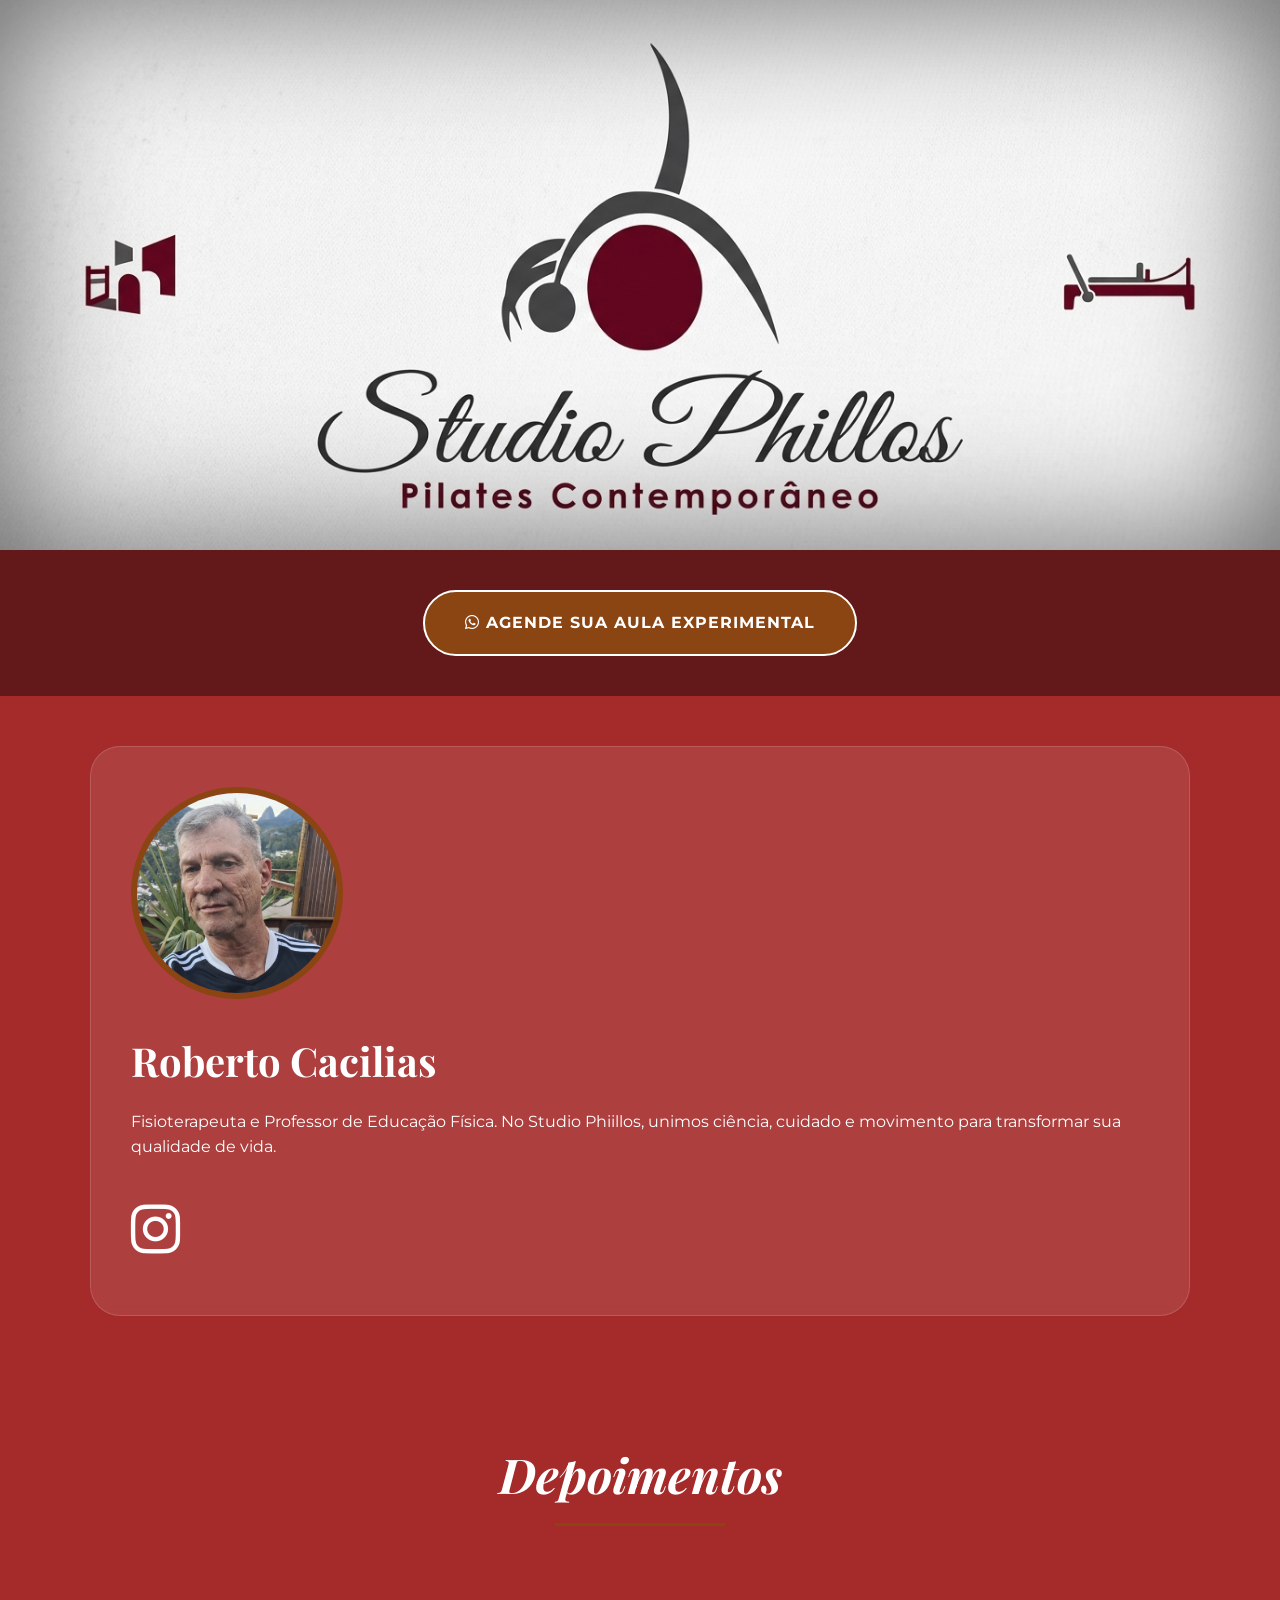
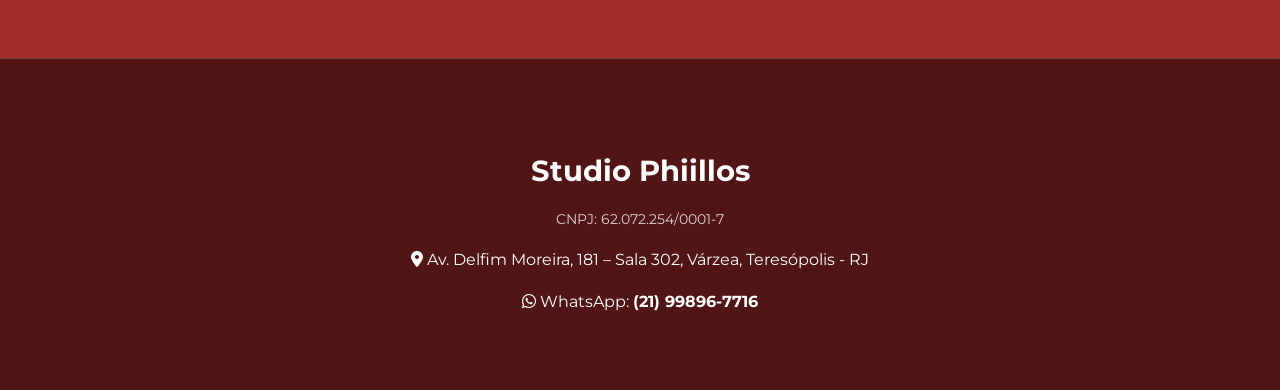
==== index.html @ 286987c9 "Atualização mensagem whatsapp" ====
<!DOCTYPE html>
<html lang="pt-br">
<head>
    <meta charset="UTF-8">
    <meta name="viewport" content="width=device-width, initial-scale=1.0">
    <title>Studio Phiillos | Pilates Contemporâneo</title>
    
    <!-- Fontes Elegantes: Montserrat e Playfair Display -->
    <link href="https://fonts.googleapis.com/css2?family=Montserrat:wght@400;700&family=Playfair+Display:ital,wght@0,700;1,700&display=swap" rel="stylesheet">
    
    <!-- Link para o CSS Externo -->
    <link rel="stylesheet" href="style.css">
    
    <!-- Ícones do Font Awesome -->
    <link rel="stylesheet" href="https://cdnjs.cloudflare.com/ajax/libs/font-awesome/6.4.2/css/all.min.css">
</head>
<body>

    <!-- Capa Principal (Configurada no CSS como img/capa.png) -->
    <header class="hero"></header>

    <!-- Botão de Agendamento com Mensagem Personalizada -->
    <section class="cta-container">
        <a href="https://wa.me/5521998967716?text=Olá%2C%20Roberto!%20Vi%20o%20site%20do%20Studio%20Phiillos%20e%20gostaria%20de%20agendar%20uma%20aula%20experimental%20de%20Pilates." 
           target="_blank" 
           class="btn-whatsapp">
            <i class="fab fa-whatsapp"></i> Agende sua Aula Experimental
        </a>
    </section>

    <main class="container">
        
        <!-- Perfil Profissional -->
        <section class="card-instrutor">
            <img src="img/roberto.png" class="instrutor-foto" alt="Roberto Cacilias">
            <div class="instrutor-texto">
                <h2>Roberto Cacilias</h2>
                <p>Fisioterapeuta e Professor de Educação Física. No Studio Phiillos, unimos ciência, cuidado e movimento para transformar sua qualidade de vida.</p>
                
                <!-- Ícone do Instagram -->
                <a href="https://www.instagram.com/studiophillos_pilates/" target="_blank" class="insta-btn" title="Siga-nos no Instagram">
                    <i class="fab fa-instagram"></i>
                </a>
            </div>
        </section>

        <!-- Seção de Depoimentos com Fonte Playfair -->
        <h2 class="titulo-secao">Depoimentos</h2>
        
        <div class="videos-grid">
            <!-- Vídeo 1 -->
            <blockquote class="instagram-media" data-instgrm-permalink="https://www.instagram.com/reel/DTdwDeAj8eZ/" data-instgrm-version="14"></blockquote>
            <!-- Vídeo 2 -->
            <blockquote class="instagram-media" data-instgrm-permalink="https://www.instagram.com/reel/DWZC4IBjuqh/" data-instgrm-version="14"></blockquote>
            <!-- Vídeo 3 (Link Limpo para evitar erros) -->
            <blockquote class="instagram-media" data-instgrm-permalink="https://www.instagram.com/reel/DVgRFwhjUY8/" data-instgrm-version="14"></blockquote>
        </div>

    </main>

    <!-- Rodapé -->
    <footer>
        <p style="font-size: 1.8rem; margin-bottom: 5px;"><strong>Studio Phiillos</strong></p>
        <p style="font-size: 0.9rem; opacity: 0.8; margin-bottom: 15px;">CNPJ: 62.072.254/0001-7</p>
        
        <p><i class="fas fa-map-marker-alt"></i> Av. Delfim Moreira, 181 – Sala 302, Várzea, Teresópolis - RJ</p>
        
        <!-- WhatsApp no Rodapé também com mensagem -->
        <p>
            <i class="fab fa-whatsapp"></i> WhatsApp: 
            <a href="https://wa.me/5521998967716?text=Olá%2C%20Roberto!%20Gostaria%20de%20mais%20informações%20sobre%20as%20aulas%20no%20Studio%20Phiillos." 
               target="_blank" 
               style="color: white; text-decoration: none;">
                <strong>(21) 99896-7716</strong>
            </a>
        </p>
    </footer>

    <!-- Scripts Externos -->
    <script async src="//www.instagram.com/embed.js"></script>
    <script src="script.js"></script>
</body>
</html>
---- style.css ----
:root { 
    --vinho: #A52A2A; 
    --marrom: #8B4513; 
    --branco: #ffffff; 
    --preto-transparente: rgba(0, 0, 0, 0.4);
}

body { 
    font-family: 'Montserrat', sans-serif; 
    margin: 0; 
    background-color: var(--vinho); 
    color: var(--branco); 
    text-align: center;
    line-height: 1.6;
}

/* IMPORTANTE: Sem a barra / no início para o GitHub Pages */
.hero { 
    background: url('img/capa.png') center/cover no-repeat; 
    height: 550px; 
    width: 100%; 
    box-shadow: inset 0 0 150px rgba(0,0,0,0.6);
}

.cta-container {
    background-color: var(--preto-transparente);
    padding: 40px 20px;
}

.btn-whatsapp { 
    background-color: var(--marrom); 
    color: var(--branco); 
    padding: 18px 40px; 
    text-decoration: none; 
    border-radius: 50px; 
    display: inline-block; 
    text-transform: uppercase; 
    border: 2px solid var(--branco);
    font-weight: bold;
    letter-spacing: 1px;
    transition: 0.3s ease;
}

.btn-whatsapp:hover { 
    background-color: var(--branco); 
    color: var(--vinho); 
    transform: scale(1.05); 
}

.container { max-width: 1100px; margin: auto; padding: 50px 20px; }

.card-instrutor { 
    background: rgba(255, 255, 255, 0.1); 
    padding: 40px; 
    border-radius: 30px; 
    display: flex; 
    flex-wrap: wrap; 
    gap: 30px; 
    align-items: center; 
    text-align: left; 
    border: 1px solid rgba(255, 255, 255, 0.15);
    margin-bottom: 80px;
    backdrop-filter: blur(5px);
}

.instrutor-foto { 
    width: 200px; 
    height: 200px; 
    border-radius: 50%; 
    border: 6px solid var(--marrom); 
    object-fit: cover; 
}

.instrutor-texto h2 { 
    font-family: 'Playfair Display', serif; 
    font-size: 2.5rem; 
    margin: 0 0 15px 0; 
}

.insta-btn {
    font-size: 3.5rem;
    color: var(--branco);
    text-decoration: none;
    transition: 0.3s;
    margin-top: 10px;
    display: inline-block;
}

.insta-btn:hover { color: #f09433; transform: rotate(10deg); }

/* ESTILO BONITO PARA DEPOIMENTOS */
.titulo-secao { 
    font-family: 'Playfair Display', serif; 
    font-size: 3rem; 
    font-style: italic;
    margin-bottom: 50px; 
    position: relative;
    display: inline-block;
}

.titulo-secao::after {
    content: "";
    display: block;
    width: 60%;
    height: 3px;
    background: var(--marrom);
    margin: 10px auto 0;
}

.videos-grid { 
    display: grid;
    grid-template-columns: repeat(auto-fit, minmax(320px, 1fr));
    gap: 25px; 
    justify-items: center;
}

footer { 
    padding: 60px 20px; 
    background: rgba(0,0,0,0.5); 
    border-top: 1px solid rgba(255,255,255,0.2); 
}

@media (max-width: 768px) {
    .card-instrutor { text-align: center; justify-content: center; }
    .hero { height: 400px; }
    .titulo-secao { font-size: 2.2rem; }
}
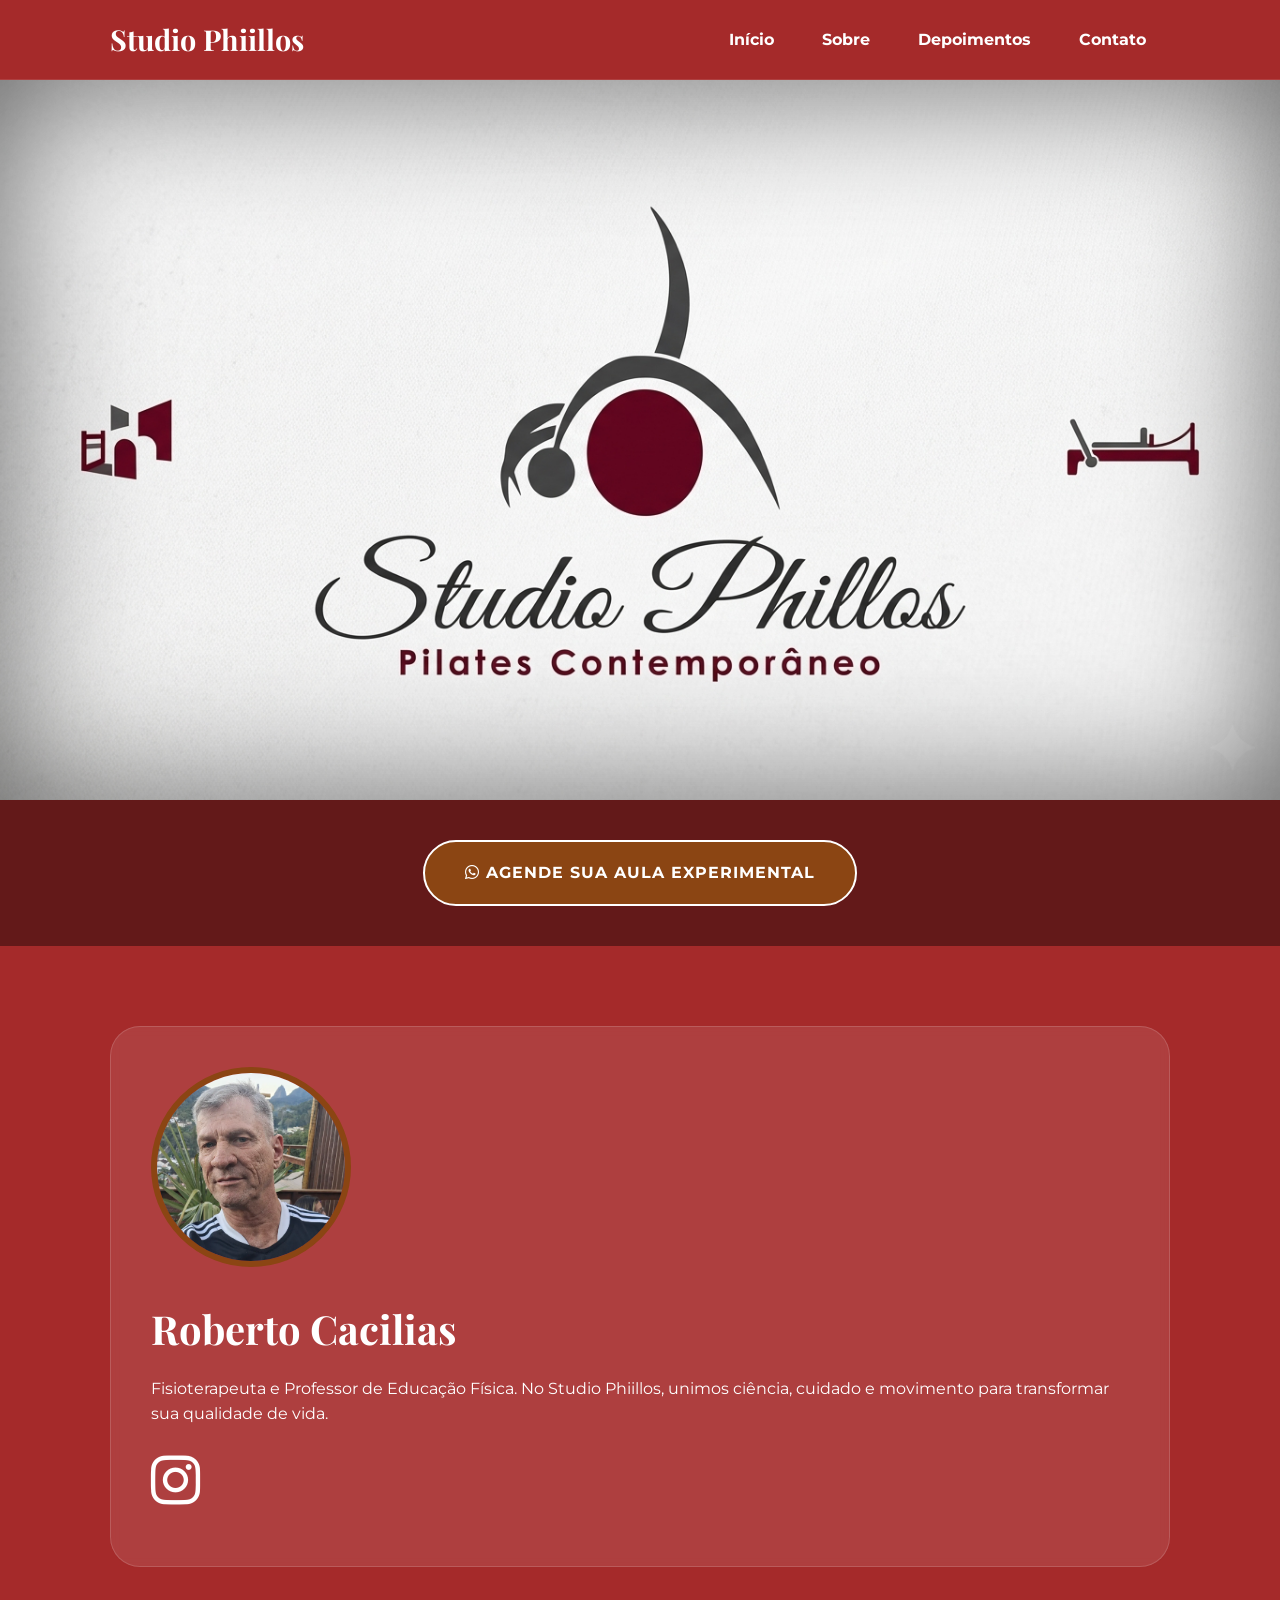
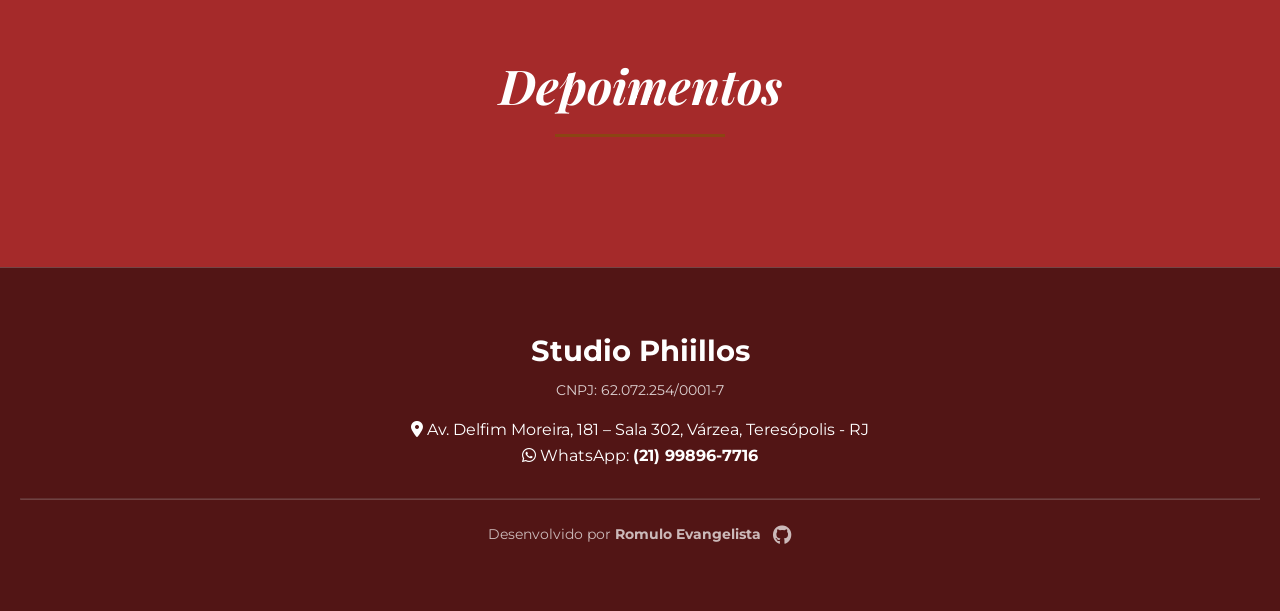
==== commit dc4f5cc0: "atualização crítica geral" ====
--- a/index.html
+++ b/index.html
@@ -5,7 +5,7 @@
     <meta name="viewport" content="width=device-width, initial-scale=1.0">
     <title>Studio Phiillos | Pilates Contemporâneo</title>
     
-    <!-- Fontes Elegantes: Montserrat e Playfair Display -->
+    <!-- Fontes Elegantes -->
     <link href="https://fonts.googleapis.com/css2?family=Montserrat:wght@400;700&family=Playfair+Display:ital,wght@0,700;1,700&display=swap" rel="stylesheet">
     
     <!-- Link para o CSS Externo -->
@@ -16,10 +16,31 @@
 </head>
 <body>
 
-    <!-- Capa Principal (Configurada no CSS como img/capa.png) -->
-    <header class="hero"></header>
+    <!-- NAVBAR -->
+    <nav class="navbar">
+        <div class="nav-container">
+            <div class="logo">Studio Phiillos</div>
+            
+            <div class="menu-toggle" id="mobile-menu">
+                <span class="bar"></span>
+                <span class="bar"></span>
+                <span class="bar"></span>
+            </div>
 
-    <!-- Botão de Agendamento com Mensagem Personalizada -->
+            <ul class="nav-links">
+                <li><a href="#inicio">Início</a></li>
+                <li><a href="#sobre">Sobre</a></li>
+                <li><a href="#depoimentos">Depoimentos</a></li>
+                <li><a href="#contato">Contato</a></li>
+            </ul>
+        </div>
+    </nav>
+
+    <!-- CAPA PRINCIPAL -->
+    <!-- O ID início deve estar aqui para a navegação voltar ao topo -->
+    <header class="hero" id="inicio"></header>
+
+    <!-- CHAMADA PARA AÇÃO -->
     <section class="cta-container">
         <a href="https://wa.me/5521998967716?text=Olá%2C%20Roberto!%20Vi%20o%20site%20do%20Studio%20Phiillos%20e%20gostaria%20de%20agendar%20uma%20aula%20experimental%20de%20Pilates." 
            target="_blank" 
@@ -30,42 +51,37 @@
 
     <main class="container">
         
-        <!-- Perfil Profissional -->
-        <section class="card-instrutor">
+        <!-- SEÇÃO SOBRE -->
+        <section class="card-instrutor" id="sobre">
             <img src="img/roberto.png" class="instrutor-foto" alt="Roberto Cacilias">
             <div class="instrutor-texto">
                 <h2>Roberto Cacilias</h2>
                 <p>Fisioterapeuta e Professor de Educação Física. No Studio Phiillos, unimos ciência, cuidado e movimento para transformar sua qualidade de vida.</p>
                 
-                <!-- Ícone do Instagram -->
                 <a href="https://www.instagram.com/studiophillos_pilates/" target="_blank" class="insta-btn" title="Siga-nos no Instagram">
                     <i class="fab fa-instagram"></i>
                 </a>
             </div>
         </section>
 
-        <!-- Seção de Depoimentos com Fonte Playfair -->
-        <h2 class="titulo-secao">Depoimentos</h2>
+        <!-- SEÇÃO DE DEPOIMENTOS -->
+        <h2 class="titulo-secao" id="depoimentos">Depoimentos</h2>
         
         <div class="videos-grid">
-            <!-- Vídeo 1 -->
             <blockquote class="instagram-media" data-instgrm-permalink="https://www.instagram.com/reel/DTdwDeAj8eZ/" data-instgrm-version="14"></blockquote>
-            <!-- Vídeo 2 -->
             <blockquote class="instagram-media" data-instgrm-permalink="https://www.instagram.com/reel/DWZC4IBjuqh/" data-instgrm-version="14"></blockquote>
-            <!-- Vídeo 3 (Link Limpo para evitar erros) -->
             <blockquote class="instagram-media" data-instgrm-permalink="https://www.instagram.com/reel/DVgRFwhjUY8/" data-instgrm-version="14"></blockquote>
         </div>
 
     </main>
 
-    <!-- Rodapé -->
-    <footer>
+    <!-- RODAPÉ -->
+    <footer id="contato">
         <p style="font-size: 1.8rem; margin-bottom: 5px;"><strong>Studio Phiillos</strong></p>
         <p style="font-size: 0.9rem; opacity: 0.8; margin-bottom: 15px;">CNPJ: 62.072.254/0001-7</p>
         
         <p><i class="fas fa-map-marker-alt"></i> Av. Delfim Moreira, 181 – Sala 302, Várzea, Teresópolis - RJ</p>
         
-        <!-- WhatsApp no Rodapé também com mensagem -->
         <p>
             <i class="fab fa-whatsapp"></i> WhatsApp: 
             <a href="https://wa.me/5521998967716?text=Olá%2C%20Roberto!%20Gostaria%20de%20mais%20informações%20sobre%20as%20aulas%20no%20Studio%20Phiillos." 
@@ -74,9 +90,16 @@
                 <strong>(21) 99896-7716</strong>
             </a>
         </p>
+
+        <hr style="opacity: 0.2; margin: 30px 0 20px 0;">
+        <p style="font-size: 0.85rem; opacity: 0.7;">
+            Desenvolvido por <strong>Romulo Evangelista</strong> 
+            <a href="https://github.com/RomuloSEvangelista" target="_blank" style="color: white; margin-left: 8px; font-size: 1.2rem; vertical-align: middle;">
+                <i class="fab fa-github"></i>
+            </a>
+        </p>
     </footer>
 
-    <!-- Scripts Externos -->
     <script async src="//www.instagram.com/embed.js"></script>
     <script src="script.js"></script>
 </body>
--- a/style.css
+++ b/style.css
@@ -1,3 +1,4 @@
+/* 1. CONFIGURAÇÕES GERAIS E VARIÁVEIS */
 :root { 
     --vinho: #A52A2A; 
     --marrom: #8B4513; 
@@ -5,23 +6,96 @@
     --preto-transparente: rgba(0, 0, 0, 0.4);
 }
 
+* {
+    box-sizing: border-box;
+    margin: 0;
+    padding: 0;
+}
+
+html {
+    scroll-behavior: smooth; /* Deslize suave ao clicar no menu */
+    scroll-padding-top: 80px; /* Evita que a navbar cubra o título ao navegar */
+}
+
 body { 
     font-family: 'Montserrat', sans-serif; 
-    margin: 0; 
     background-color: var(--vinho); 
     color: var(--branco); 
     text-align: center;
     line-height: 1.6;
-}
-
-/* IMPORTANTE: Sem a barra / no início para o GitHub Pages */
+    overflow-x: hidden; /* Evita barra de rolagem horizontal no mobile */
+}
+
+/* 2. NAVBAR E MENU */
+.navbar {
+    background-color: var(--vinho);
+    height: 80px;
+    display: flex;
+    justify-content: center;
+    align-items: center;
+    position: sticky;
+    top: 0;
+    z-index: 1000;
+    border-bottom: 1px solid rgba(255,255,255,0.1);
+}
+
+.nav-container {
+    display: flex;
+    justify-content: space-between;
+    align-items: center;
+    width: 100%;
+    max-width: 1100px;
+    padding: 0 20px;
+}
+
+.logo {
+    color: var(--branco);
+    font-family: 'Playfair Display', serif;
+    font-size: 1.8rem;
+    font-weight: bold;
+}
+
+.nav-links {
+    display: flex;
+    list-style: none;
+}
+
+.nav-links a {
+    color: var(--branco);
+    text-decoration: none;
+    padding: 0 1.5rem;
+    font-weight: 700;
+    transition: 0.3s;
+}
+
+.nav-links a:hover { 
+    color: var(--marrom); 
+}
+
+.menu-toggle {
+    display: none; /* Escondido no Desktop */
+}
+
+/* 3. SEÇÃO HERO (CAPA) */
 .hero { 
-    background: url('img/capa.png') center/cover no-repeat; 
-    height: 550px; 
+    background: url('img/capa.png') no-repeat center center; 
+    background-size: cover; /* Isso garante que a imagem preencha o espaço sem esticar */
+    height: 80vh; /* Usa 80% da altura da tela do usuário, fica perfeito no Desktop */
+    min-height: 400px; /* Garante que não fique pequena demais em telas ultra-wide */
     width: 100%; 
     box-shadow: inset 0 0 150px rgba(0,0,0,0.6);
-}
-
+    display: block;
+}
+
+/* Ajuste para Mobile (telas menores) */
+@media screen and (max-width: 768px) {
+    .hero {
+        height: 50vh; /* No celular, uma altura menor fica mais proporcional */
+        background-attachment: scroll; /* Melhora a performance em celulares */
+    }
+}
+
+/* 4. BOTÃO WHATSAPP (CTA) */
 .cta-container {
     background-color: var(--preto-transparente);
     padding: 40px 20px;
@@ -47,7 +121,12 @@
     transform: scale(1.05); 
 }
 
-.container { max-width: 1100px; margin: auto; padding: 50px 20px; }
+/* 5. CONTEÚDO PRINCIPAL E CARDS */
+.container { 
+    max-width: 1100px; 
+    margin: auto; 
+    padding: 80px 20px; 
+}
 
 .card-instrutor { 
     background: rgba(255, 255, 255, 0.1); 
@@ -74,21 +153,23 @@
 .instrutor-texto h2 { 
     font-family: 'Playfair Display', serif; 
     font-size: 2.5rem; 
-    margin: 0 0 15px 0; 
+    margin-bottom: 15px; 
 }
 
 .insta-btn {
     font-size: 3.5rem;
     color: var(--branco);
-    text-decoration: none;
     transition: 0.3s;
     margin-top: 10px;
     display: inline-block;
 }
 
-.insta-btn:hover { color: #f09433; transform: rotate(10deg); }
-
-/* ESTILO BONITO PARA DEPOIMENTOS */
+.insta-btn:hover { 
+    color: #f09433; 
+    transform: rotate(10deg); 
+}
+
+/* 6. DEPOIMENTOS */
 .titulo-secao { 
     font-family: 'Playfair Display', serif; 
     font-size: 3rem; 
@@ -114,14 +195,66 @@
     justify-items: center;
 }
 
+/* 7. RODAPÉ */
 footer { 
     padding: 60px 20px; 
     background: rgba(0,0,0,0.5); 
     border-top: 1px solid rgba(255,255,255,0.2); 
 }
 
-@media (max-width: 768px) {
+footer a:hover .fa-github {
+    color: var(--marrom);
+    transform: scale(1.2);
+}
+
+/* 8. RESPONSIVIDADE (MOBILE) */
+@media screen and (max-width: 768px) {
+    /* Navbar Mobile */
+    .nav-links {
+        position: fixed;
+        right: -100%; /* Escondido na direita */
+        top: 0;
+        height: 100vh;
+        width: 70%;
+        background: var(--vinho);
+        flex-direction: column;
+        justify-content: center;
+        transition: 0.4s ease-in-out;
+        box-shadow: -5px 0 15px rgba(0,0,0,0.3);
+        z-index: 999;
+    }
+
+    .nav-links.active {
+        right: 0; /* Entra na tela */
+    }
+
+    .nav-links li {
+        margin: 20px 0;
+    }
+
+    .menu-toggle {
+        display: block;
+        cursor: pointer;
+        z-index: 1001;
+    }
+
+    .bar {
+        width: 25px;
+        height: 3px;
+        background: var(--branco);
+        margin: 5px;
+        transition: 0.3s;
+        display: block;
+    }
+
+    /* Animação X do hamburger */
+    .menu-toggle.is-active .bar:nth-child(2) { opacity: 0; }
+    .menu-toggle.is-active .bar:nth-child(1) { transform: translateY(8px) rotate(45deg); }
+    .menu-toggle.is-active .bar:nth-child(3) { transform: translateY(-8px) rotate(-45deg); }
+
+    /* Ajustes de conteúdo mobile */
+    .hero { height: 400px; }
     .card-instrutor { text-align: center; justify-content: center; }
-    .hero { height: 400px; }
+    .instrutor-texto h2 { font-size: 2rem; }
     .titulo-secao { font-size: 2.2rem; }
 }
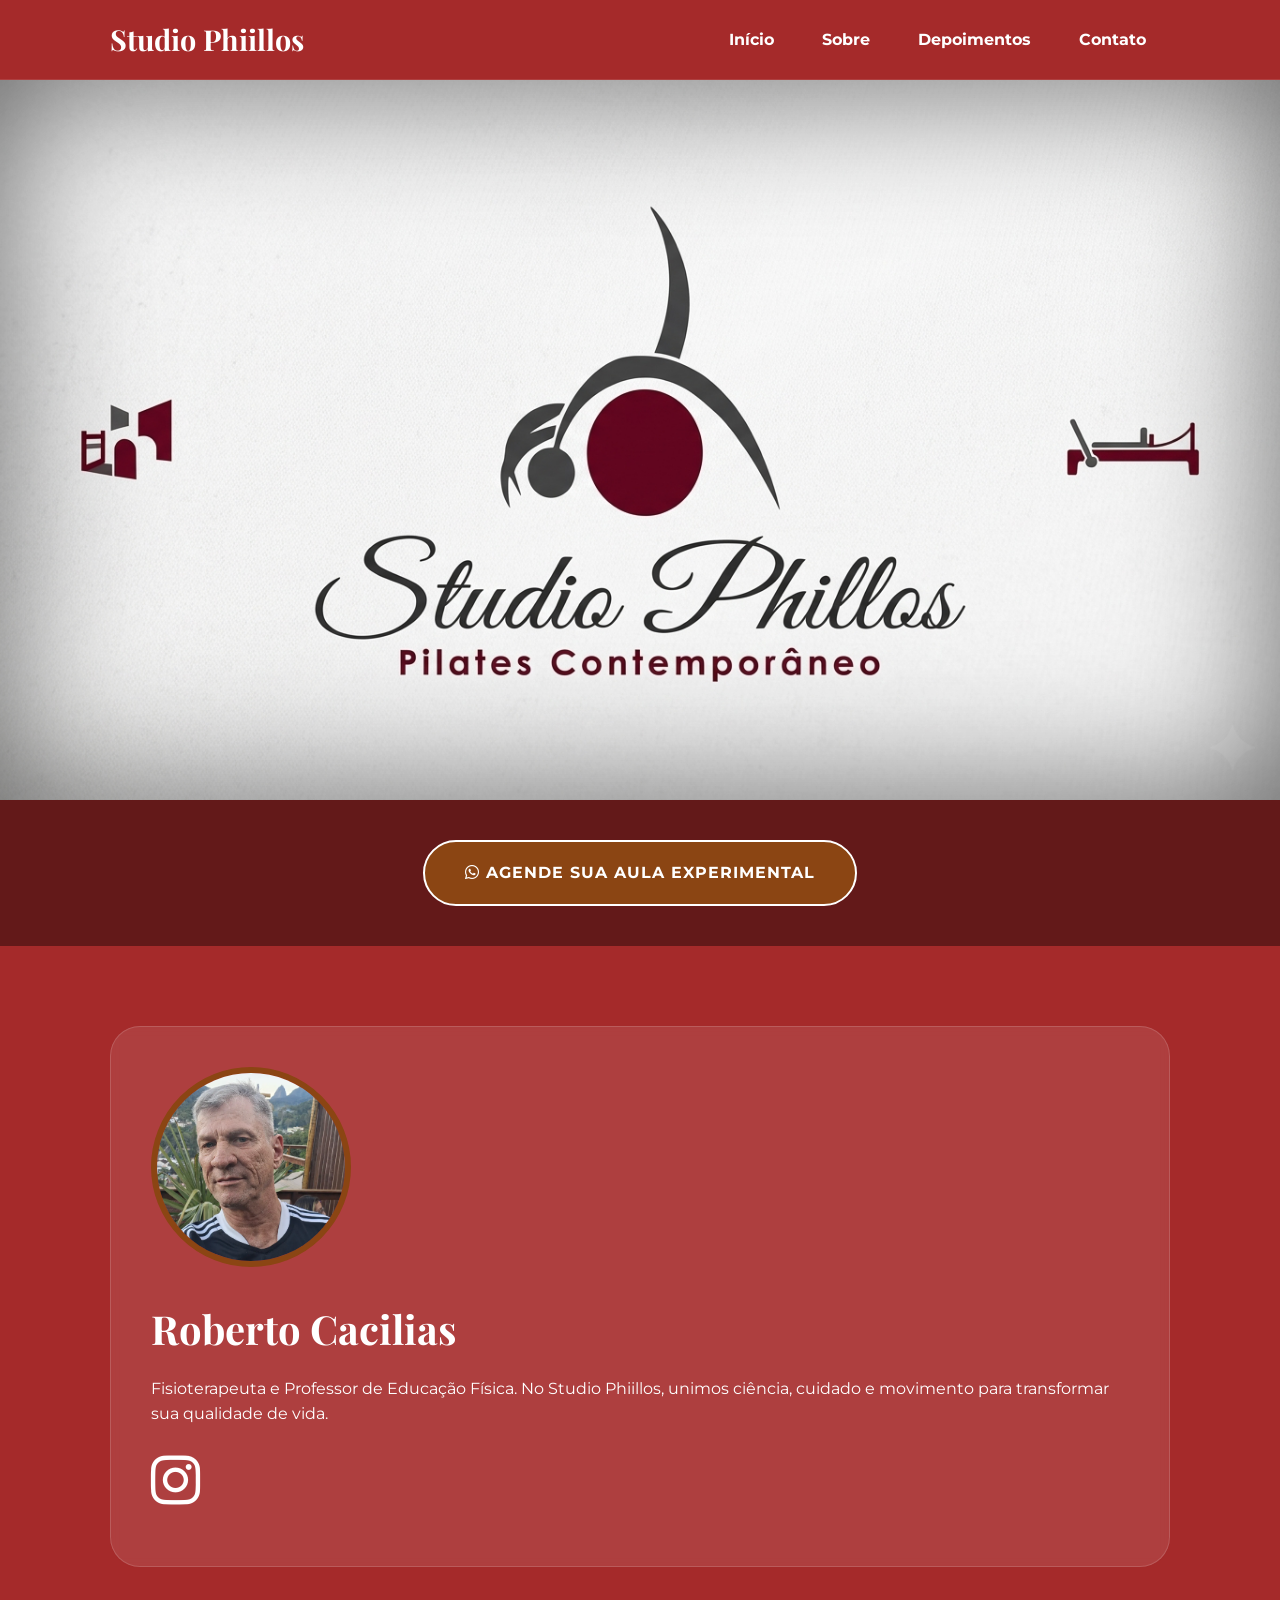
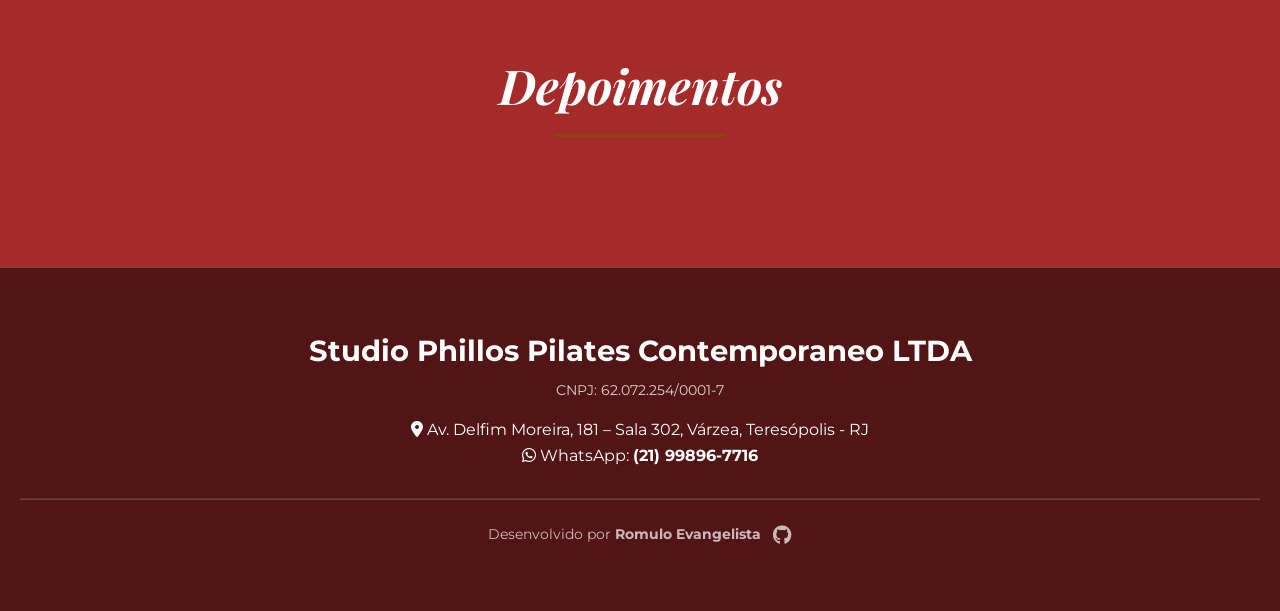
==== commit de20eb32: "Studio Phillos Pilates Contemporaneo LTDA" ====
--- a/index.html
+++ b/index.html
@@ -77,7 +77,7 @@
 
     <!-- RODAPÉ -->
     <footer id="contato">
-        <p style="font-size: 1.8rem; margin-bottom: 5px;"><strong>Studio Phiillos</strong></p>
+        <p style="font-size: 1.8rem; margin-bottom: 5px;"><strong>Studio Phillos Pilates Contemporaneo LTDA</strong></p>
         <p style="font-size: 0.9rem; opacity: 0.8; margin-bottom: 15px;">CNPJ: 62.072.254/0001-7</p>
         
         <p><i class="fas fa-map-marker-alt"></i> Av. Delfim Moreira, 181 – Sala 302, Várzea, Teresópolis - RJ</p>
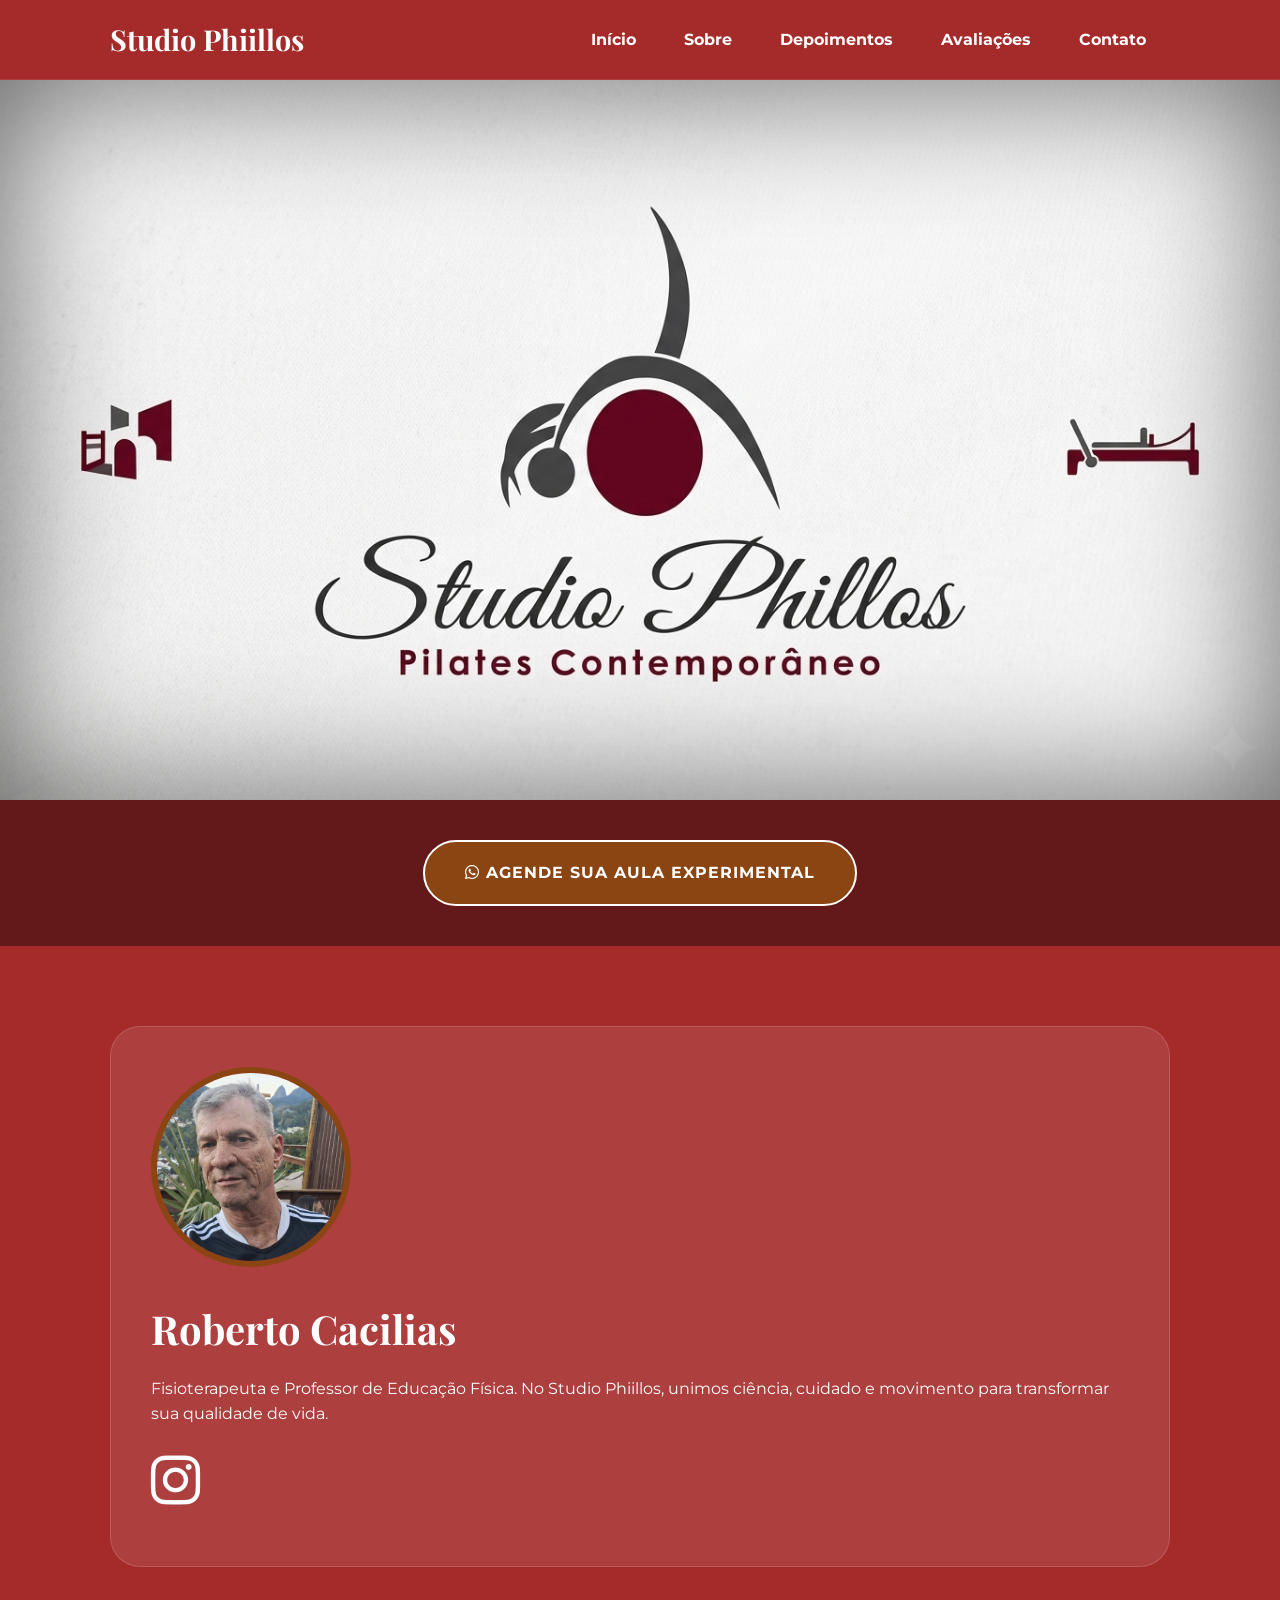
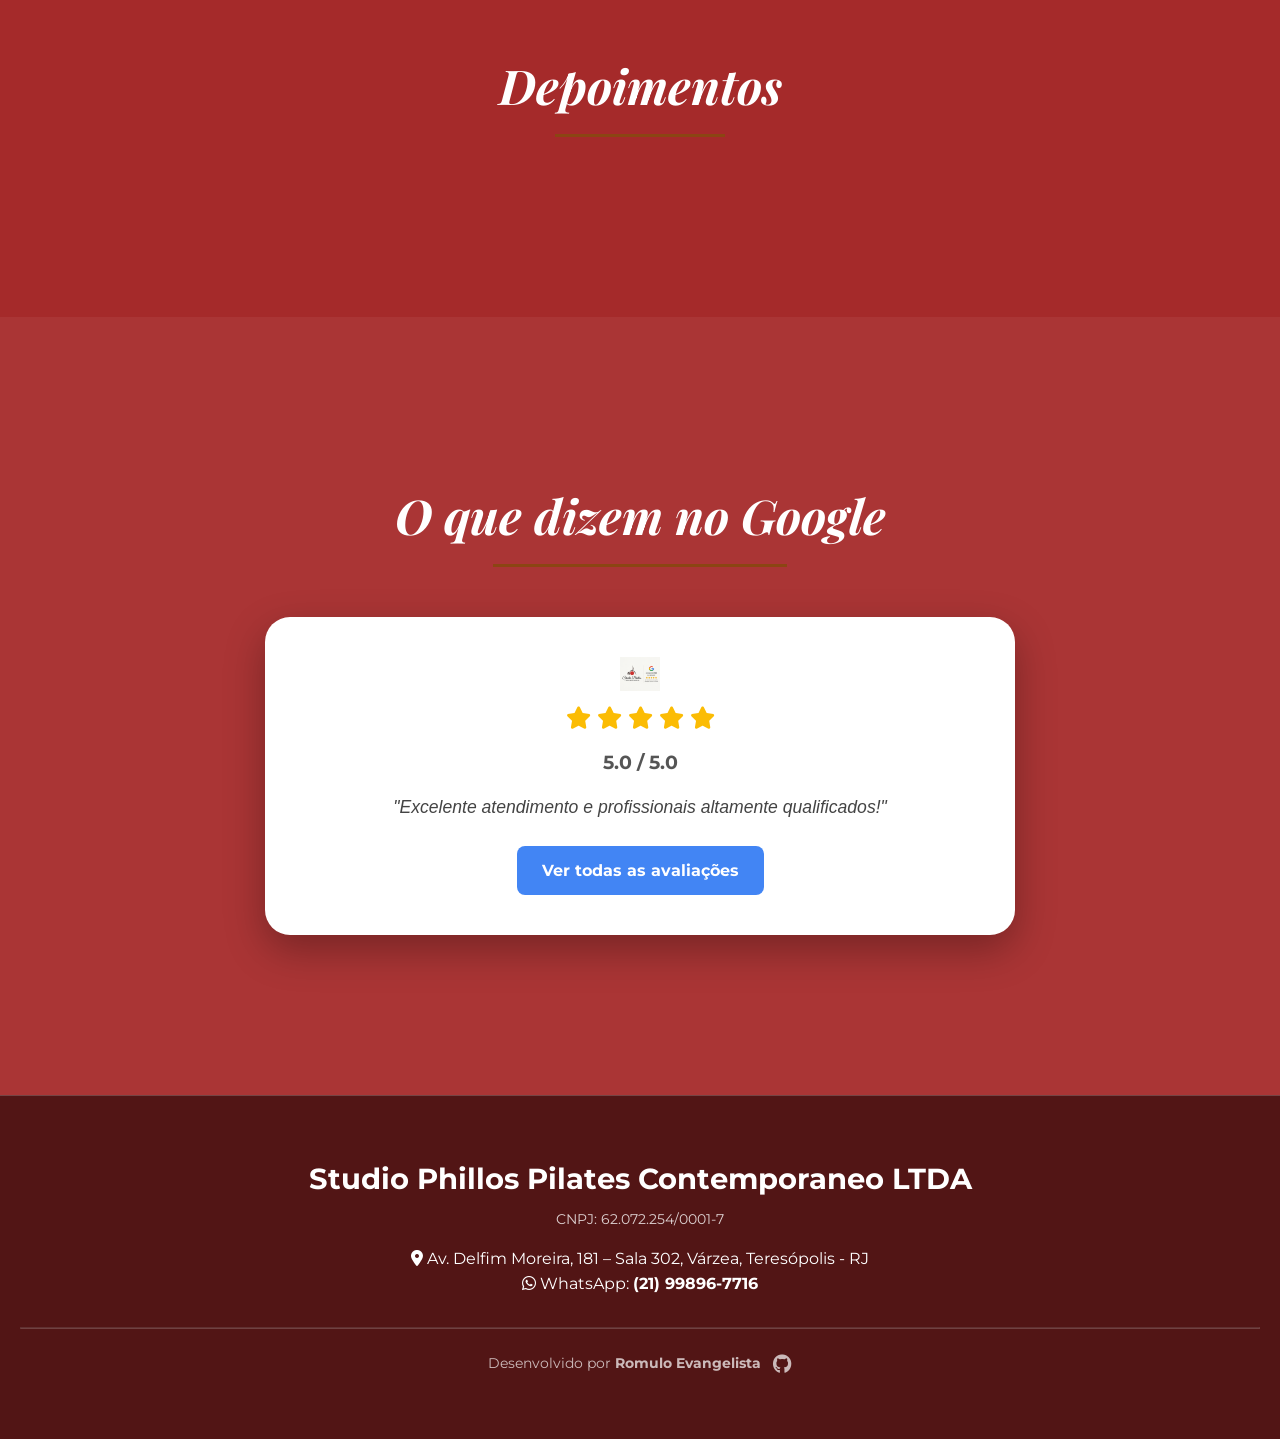
==== commit 5b5747ea: "." ====
--- a/index.html
+++ b/index.html
@@ -31,6 +31,7 @@
                 <li><a href="#inicio">Início</a></li>
                 <li><a href="#sobre">Sobre</a></li>
                 <li><a href="#depoimentos">Depoimentos</a></li>
+                <li><a href="#avaliacoes">Avaliações</a></li>
                 <li><a href="#contato">Contato</a></li>
             </ul>
         </div>
@@ -74,7 +75,31 @@
         </div>
 
     </main>
-
+<!-- SEÇÃO AVALIAÇÕES GOOGLE -->
+<section class="google-reviews" id="avaliacoes">
+    <div class="container">
+        <h2 class="titulo-secao">O que dizem no Google</h2>
+        
+        <div class="google-card">
+            <div class="google-info">
+                <img src="/img/avaliacao.png" alt="Google Logo" width="40">
+                <div class="stars">
+                    <i class="fas fa-star"></i>
+                    <i class="fas fa-star"></i>
+                    <i class="fas fa-star"></i>
+                    <i class="fas fa-star"></i>
+                    <i class="fas fa-star"></i>
+                </div>
+                <p class="nota">5.0 / 5.0</p>
+            </div>
+            <p class="google-text">"Excelente atendimento e profissionais altamente qualificados!"</p>
+            
+            <a href="https://www.google.com/search?q=studio+philos+pilates+contempor%C3%A2neo+avalia%C3%A7%C3%B5es" target="_blank" class="btn-google">
+                Ver todas as avaliações
+            </a>
+        </div>
+    </div>
+</section>
     <!-- RODAPÉ -->
     <footer id="contato">
         <p style="font-size: 1.8rem; margin-bottom: 5px;"><strong>Studio Phillos Pilates Contemporaneo LTDA</strong></p>
--- a/style.css
+++ b/style.css
@@ -4,6 +4,8 @@
     --marrom: #8B4513; 
     --branco: #ffffff; 
     --preto-transparente: rgba(0, 0, 0, 0.4);
+    --azul-google: #4285F4;
+    --amarelo-google: #fbbc04;
 }
 
 * {
@@ -13,7 +15,7 @@
 }
 
 html {
-    scroll-behavior: smooth; /* Deslize suave ao clicar no menu */
+    scroll-behavior: smooth;
     scroll-padding-top: 80px; /* Evita que a navbar cubra o título ao navegar */
 }
 
@@ -23,7 +25,7 @@
     color: var(--branco); 
     text-align: center;
     line-height: 1.6;
-    overflow-x: hidden; /* Evita barra de rolagem horizontal no mobile */
+    overflow-x: hidden;
 }
 
 /* 2. NAVBAR E MENU */
@@ -73,26 +75,18 @@
 }
 
 .menu-toggle {
-    display: none; /* Escondido no Desktop */
+    display: none;
 }
 
 /* 3. SEÇÃO HERO (CAPA) */
 .hero { 
     background: url('img/capa.png') no-repeat center center; 
-    background-size: cover; /* Isso garante que a imagem preencha o espaço sem esticar */
-    height: 80vh; /* Usa 80% da altura da tela do usuário, fica perfeito no Desktop */
-    min-height: 400px; /* Garante que não fique pequena demais em telas ultra-wide */
+    background-size: cover;
+    height: 80vh;
+    min-height: 400px;
     width: 100%; 
     box-shadow: inset 0 0 150px rgba(0,0,0,0.6);
     display: block;
-}
-
-/* Ajuste para Mobile (telas menores) */
-@media screen and (max-width: 768px) {
-    .hero {
-        height: 50vh; /* No celular, uma altura menor fica mais proporcional */
-        background-attachment: scroll; /* Melhora a performance em celulares */
-    }
 }
 
 /* 4. BOTÃO WHATSAPP (CTA) */
@@ -169,7 +163,7 @@
     transform: rotate(10deg); 
 }
 
-/* 6. DEPOIMENTOS */
+/* 6. DEPOIMENTOS E GRID DE VÍDEOS */
 .titulo-secao { 
     font-family: 'Playfair Display', serif; 
     font-size: 3rem; 
@@ -195,7 +189,108 @@
     justify-items: center;
 }
 
-/* 7. RODAPÉ */
+/* 7. ESTILO AVALIAÇÕES GOOGLE */
+.google-reviews {
+    background-color: rgba(255, 255, 255, 0.05);
+    padding: 80px 20px;
+    margin-top: 50px;
+}
+
+.google-card {
+    background: white;
+    color: #333;
+    max-width: 600px; /* Largura otimizada para o selo */
+    margin: 0 auto;
+    padding: 30px;
+    border-radius: 20px;
+    box-shadow: 0 10px 30px rgba(0,0,0,0.3);
+    transition: 0.3s;
+    text-align: center;
+}
+
+.google-card:hover {
+    transform: translateY(-5px);
+}
+
+.google-badge-img {
+    width: 100%;
+    max-width: 650px;  /* Aumentei significativamente o tamanho da imagem */
+    height: auto;
+    margin: 0 auto 30px auto;
+    display: block;
+    border-radius: 15px;
+    transition: transform 0.3s ease; /* Efeito suave ao passar o mouse */
+    filter: drop-shadow(0 5px 15px rgba(0,0,0,0.1));
+}
+.google-badge-img:hover {
+    transform: scale(1.02); /* Leve zoom ao passar o mouse */
+}
+.google-card {
+    background: white;
+    color: #333;
+    max-width: 750px; /* Aumentado de 600px para 750px para dar respiro à imagem */
+    margin: 0 auto;
+    padding: 40px;    /* Mais preenchimento para um visual premium */
+    border-radius: 25px;
+    box-shadow: 0 15px 40px rgba(0,0,0,0.3);
+    transition: 0.3s;
+    text-align: center;
+}
+
+.google-info {
+    display: flex;
+    flex-direction: column;
+    align-items: center;
+    gap: 10px;
+    margin-bottom: 15px;
+}
+
+.stars {
+    color: var(--amarelo-google);
+    font-size: 1.4rem;
+}
+
+.nota {
+    font-weight: bold;
+    font-size: 1.2rem;
+    color: #555;
+}
+
+.google-text {
+    font-style: italic;
+    font-size: 1.1rem;
+    color: #444;
+    margin-bottom: 25px;
+}
+
+.btn-google {
+    background-color: var(--azul-google);
+    color: white;
+    padding: 12px 25px;
+    text-decoration: none;
+    border-radius: 8px;
+    font-weight: bold;
+    display: inline-block;
+    transition: 0.3s;
+}
+
+.btn-google:hover {
+    background-color: #357abd;
+    box-shadow: 0 4px 12px rgba(66, 133, 244, 0.3);
+}
+@media screen and (max-width: 768px) {
+    /* ... outros estilos mobile ... */
+
+    .google-badge-img {
+        max-width: 95%; /* Quase largura total no celular */
+        margin-bottom: 15px;
+    }
+    
+    .google-card {
+        padding: 20px; /* Reduz o padding para a imagem aparecer maior no celular */
+    }
+}
+/* 8. RODAPÉ */
 footer { 
     padding: 60px 20px; 
     background: rgba(0,0,0,0.5); 
@@ -207,12 +302,17 @@
     transform: scale(1.2);
 }
 
-/* 8. RESPONSIVIDADE (MOBILE) */
+/* 9. RESPONSIVIDADE (MOBILE) */
 @media screen and (max-width: 768px) {
-    /* Navbar Mobile */
+    /* Hero e Navbar */
+    .hero {
+        height: 50vh;
+        background-attachment: scroll;
+    }
+
     .nav-links {
         position: fixed;
-        right: -100%; /* Escondido na direita */
+        right: -100%;
         top: 0;
         height: 100vh;
         width: 70%;
@@ -225,7 +325,7 @@
     }
 
     .nav-links.active {
-        right: 0; /* Entra na tela */
+        right: 0;
     }
 
     .nav-links li {
@@ -252,9 +352,12 @@
     .menu-toggle.is-active .bar:nth-child(1) { transform: translateY(8px) rotate(45deg); }
     .menu-toggle.is-active .bar:nth-child(3) { transform: translateY(-8px) rotate(-45deg); }
 
-    /* Ajustes de conteúdo mobile */
-    .hero { height: 400px; }
+    /* Conteúdo Mobile */
     .card-instrutor { text-align: center; justify-content: center; }
     .instrutor-texto h2 { font-size: 2rem; }
     .titulo-secao { font-size: 2.2rem; }
+
+    .google-badge-img {
+        max-width: 90%;
+    }
 }
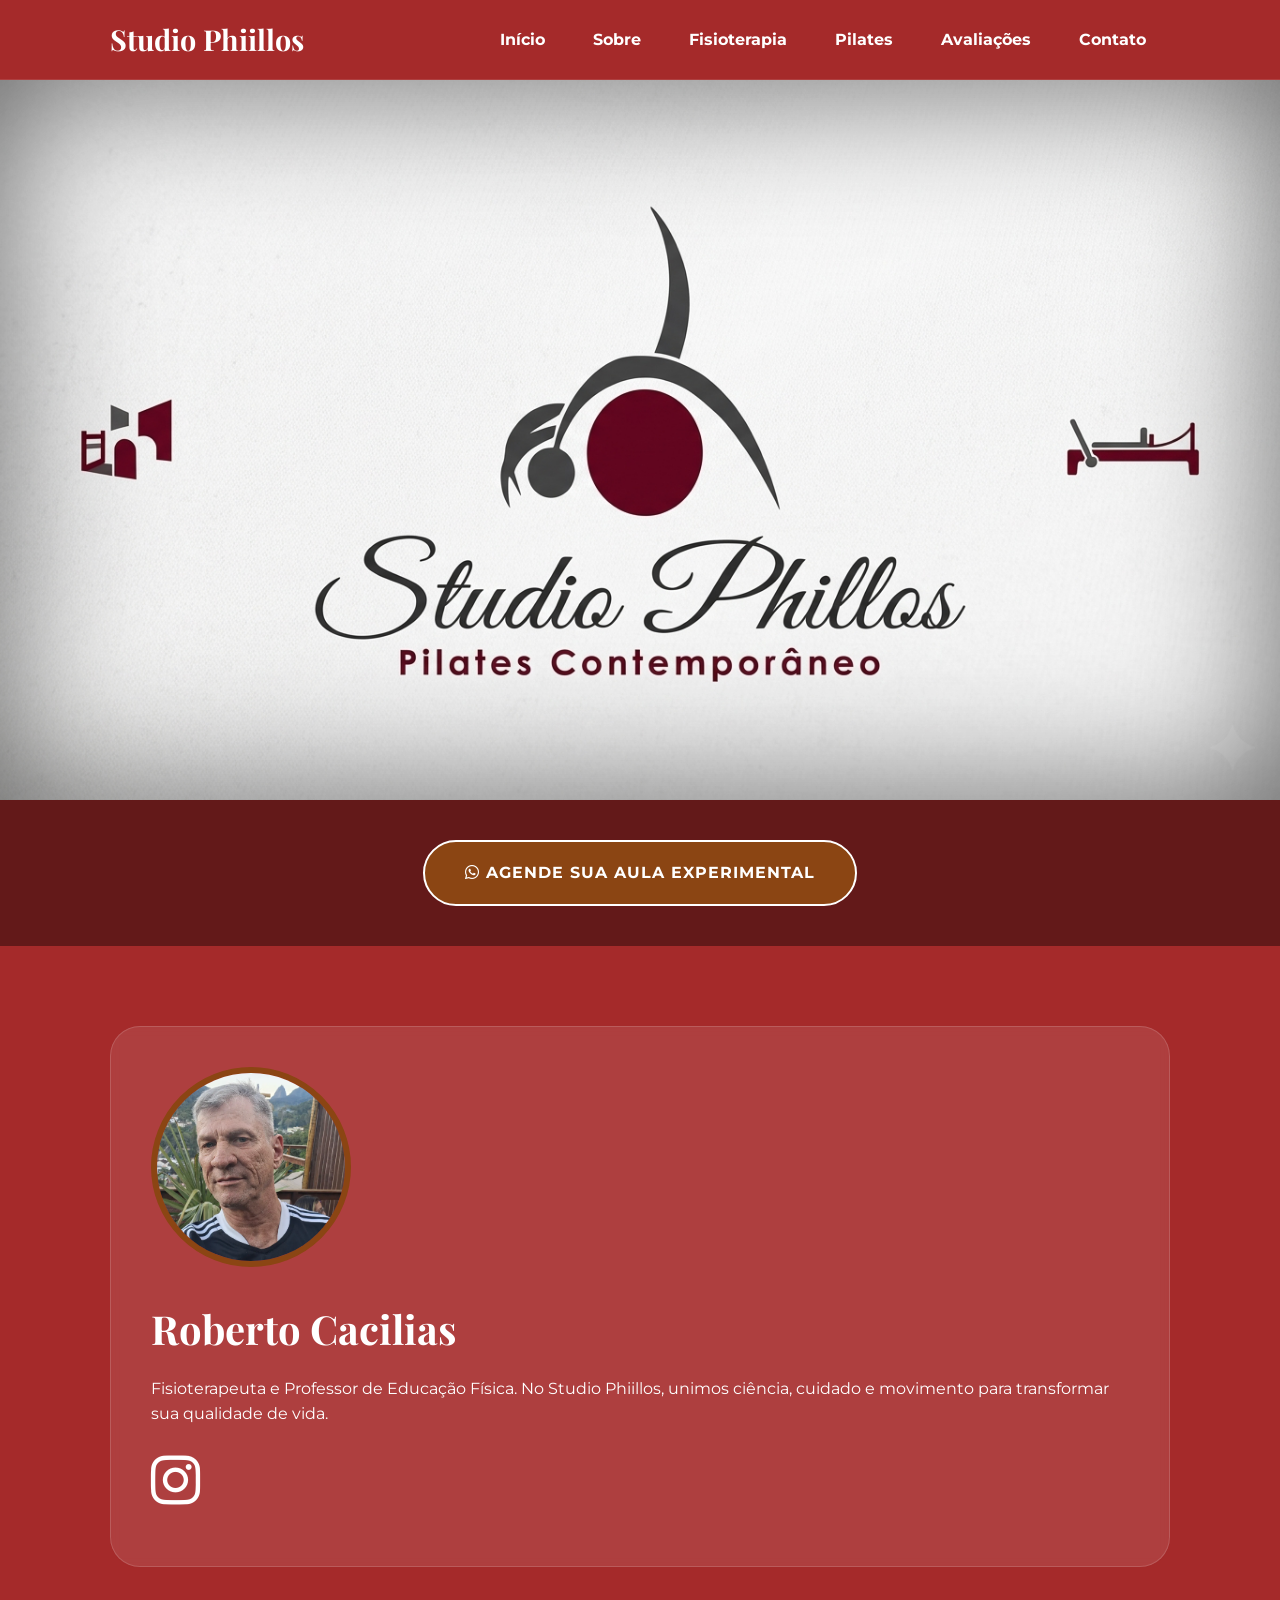
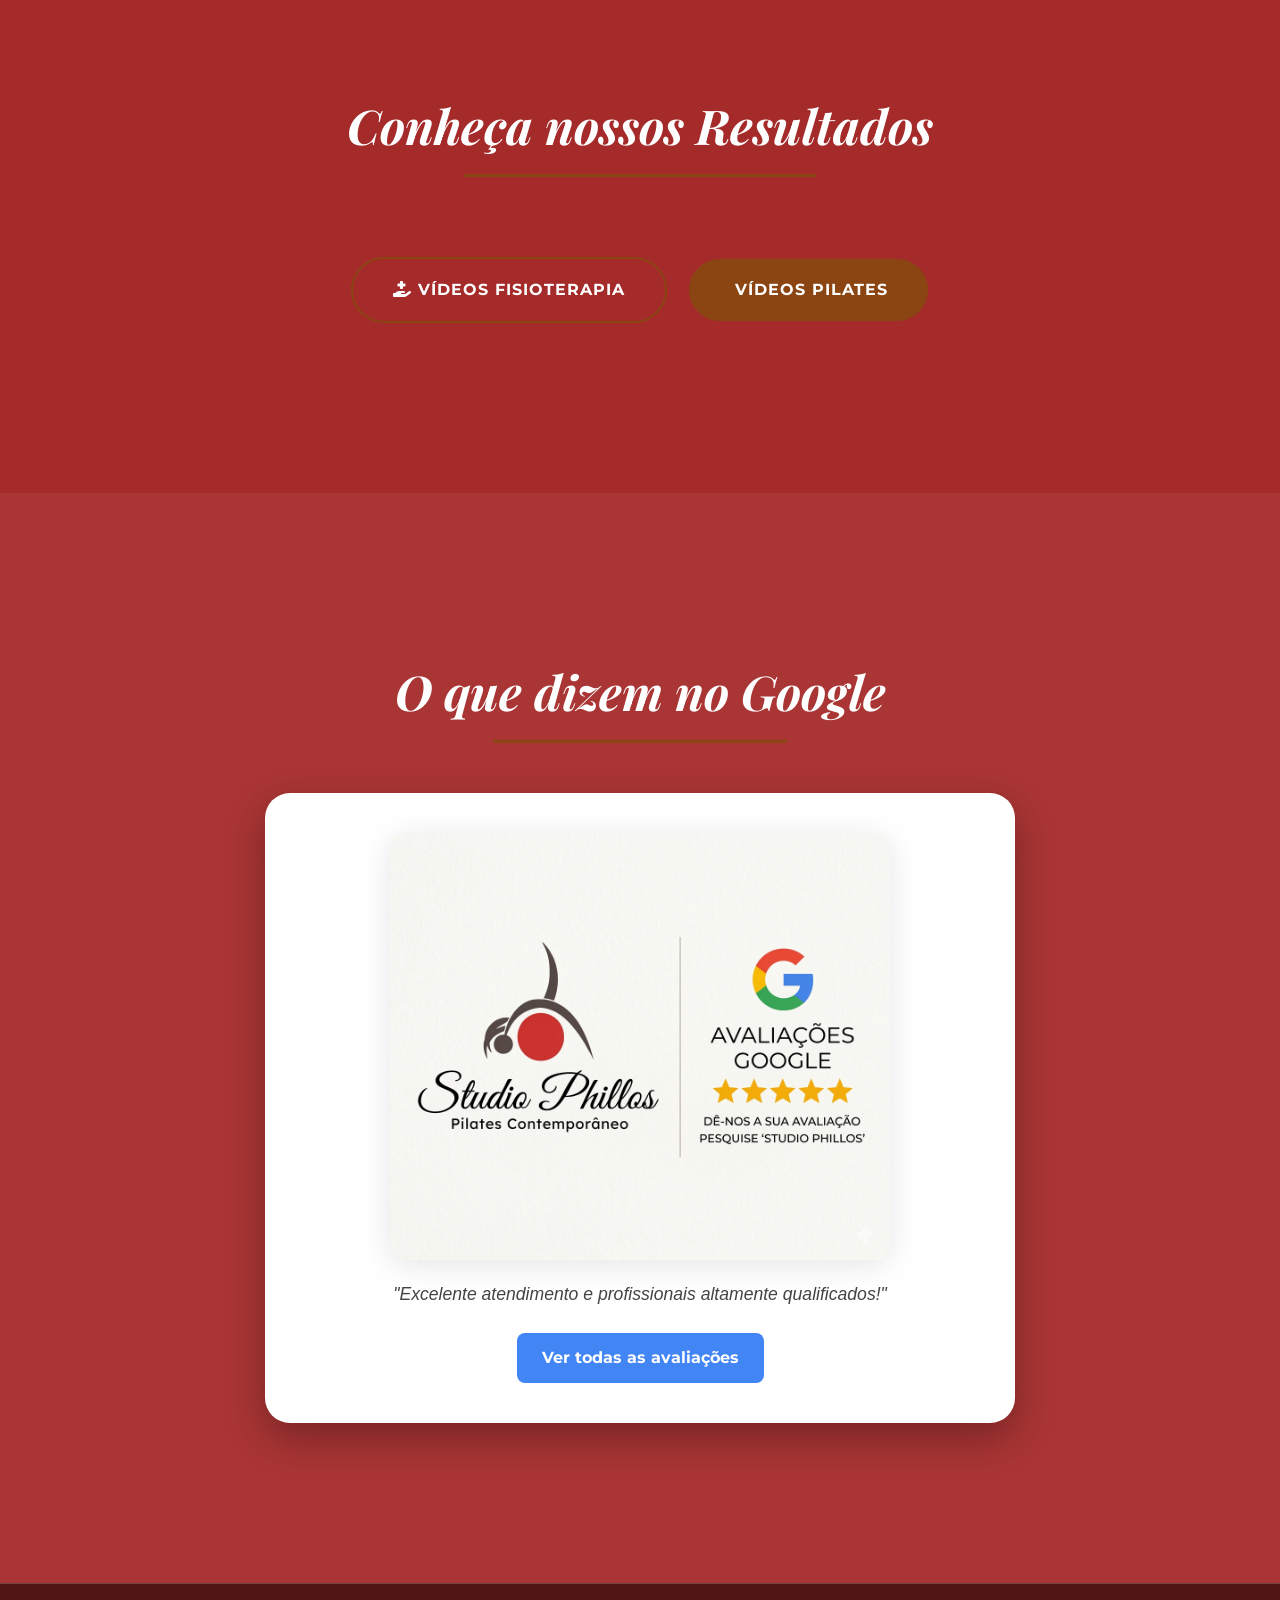
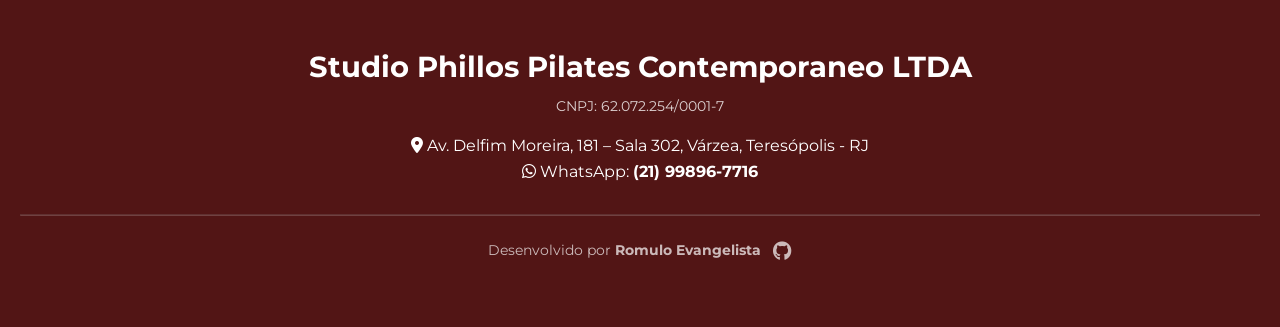
==== commit fc635a55: "Alteracoes em todo o site" ====
--- a/index.html
+++ b/index.html
@@ -30,7 +30,9 @@
             <ul class="nav-links">
                 <li><a href="#inicio">Início</a></li>
                 <li><a href="#sobre">Sobre</a></li>
-                <li><a href="#depoimentos">Depoimentos</a></li>
+                <!-- Novos Links de Vídeos -->
+                <li><a href="videos/fisioterapia.html">Fisioterapia</a></li>
+                <li><a href="videos/pilates.html">Pilates</a></li>
                 <li><a href="#avaliacoes">Avaliações</a></li>
                 <li><a href="#contato">Contato</a></li>
             </ul>
@@ -38,7 +40,6 @@
     </nav>
 
     <!-- CAPA PRINCIPAL -->
-    <!-- O ID início deve estar aqui para a navegação voltar ao topo -->
     <header class="hero" id="inicio"></header>
 
     <!-- CHAMADA PARA AÇÃO -->
@@ -65,41 +66,39 @@
             </div>
         </section>
 
-        <!-- SEÇÃO DE DEPOIMENTOS -->
-        <h2 class="titulo-secao" id="depoimentos">Depoimentos</h2>
-        
-        <div class="videos-grid">
-            <blockquote class="instagram-media" data-instgrm-permalink="https://www.instagram.com/reel/DTdwDeAj8eZ/" data-instgrm-version="14"></blockquote>
-            <blockquote class="instagram-media" data-instgrm-permalink="https://www.instagram.com/reel/DWZC4IBjuqh/" data-instgrm-version="14"></blockquote>
-            <blockquote class="instagram-media" data-instgrm-permalink="https://www.instagram.com/reel/DVgRFwhjUY8/" data-instgrm-version="14"></blockquote>
-        </div>
+        <!-- SEÇÃO DE ACESSO AOS VÍDEOS (Substituindo os links soltos) -->
+        <section id="videos-acesso" style="padding: 40px 0; text-align: center;">
+            <h2 class="titulo-secao">Conheça nossos Resultados</h2>
+            <div style="display: flex; gap: 20px; justify-content: center; flex-wrap: wrap; margin-top: 30px;">
+                <a href="videos/fisioterapia.html" class="btn-whatsapp" style="background-color: var(--vinho); border: 2px solid var(--marrom);">
+                    <i class="fas fa-hand-holding-medical"></i> Vídeos Fisioterapia
+                </a>
+                <a href="videos/pilates.html" class="btn-whatsapp" style="background-color: var(--marrom); border: 2px solid var(--vinho);">
+                    <i class="fas fa-person-walking-rehab"></i> Vídeos Pilates
+                </a>
+            </div>
+        </section>
 
     </main>
-<!-- SEÇÃO AVALIAÇÕES GOOGLE -->
-<section class="google-reviews" id="avaliacoes">
-    <div class="container">
-        <h2 class="titulo-secao">O que dizem no Google</h2>
-        
-        <div class="google-card">
-            <div class="google-info">
-                <img src="/img/avaliacao.png" alt="Google Logo" width="40">
-                <div class="stars">
-                    <i class="fas fa-star"></i>
-                    <i class="fas fa-star"></i>
-                    <i class="fas fa-star"></i>
-                    <i class="fas fa-star"></i>
-                    <i class="fas fa-star"></i>
-                </div>
-                <p class="nota">5.0 / 5.0</p>
+
+    <!-- SEÇÃO AVALIAÇÕES GOOGLE -->
+    <section class="google-reviews" id="avaliacoes">
+        <div class="container">
+            <h2 class="titulo-secao">O que dizem no Google</h2>
+            
+            <div class="google-card">
+                <!-- Imagem corrigida e ampliada conforme solicitado anteriormente -->
+                <img src="img/avaliacao.png" alt="Avaliações Studio Phiillos" class="google-badge-img" style="max-width: 500px; width: 100%; margin-bottom: 20px;">
+                
+                <p class="google-text">"Excelente atendimento e profissionais altamente qualificados!"</p>
+                
+                <a href="https://www.google.com/search?q=studio+philos+pilates+contempor%C3%A2neo+avalia%C3%A7%C3%B5es" target="_blank" class="btn-google">
+                    Ver todas as avaliações
+                </a>
             </div>
-            <p class="google-text">"Excelente atendimento e profissionais altamente qualificados!"</p>
-            
-            <a href="https://www.google.com/search?q=studio+philos+pilates+contempor%C3%A2neo+avalia%C3%A7%C3%B5es" target="_blank" class="btn-google">
-                Ver todas as avaliações
-            </a>
         </div>
-    </div>
-</section>
+    </section>
+
     <!-- RODAPÉ -->
     <footer id="contato">
         <p style="font-size: 1.8rem; margin-bottom: 5px;"><strong>Studio Phillos Pilates Contemporaneo LTDA</strong></p>
@@ -125,7 +124,6 @@
         </p>
     </footer>
 
-    <script async src="//www.instagram.com/embed.js"></script>
     <script src="script.js"></script>
 </body>
 </html>
--- a/style.css
+++ b/style.css
@@ -214,7 +214,7 @@
 
 .google-badge-img {
     width: 100%;
-    max-width: 650px;  /* Aumentei significativamente o tamanho da imagem */
+    max-width: 680px; 
     height: auto;
     margin: 0 auto 30px auto;
     display: block;
@@ -360,4 +360,53 @@
     .google-badge-img {
         max-width: 90%;
     }
+}
+
+/* Ajuste para os cards de vídeo locais */
+.video-card {
+    background: rgba(255, 255, 255, 0.05);
+    border-radius: 20px;
+    overflow: hidden;
+    border: 1px solid rgba(255, 255, 255, 0.1);
+    transition: 0.3s ease;
+    width: 100%;
+}
+
+.video-card:hover {
+    transform: translateY(-8px);
+    border-color: var(--marrom);
+    background: rgba(255, 255, 255, 0.1);
+}
+
+.video-card video {
+    width: 100%;
+    display: block;
+    aspect-ratio: 9 / 16; /* Formato vertical (Reels) */
+    object-fit: cover;
+    background: #000;
+}
+
+.video-info {
+    padding: 15px;
+    text-align: center;
+    background: rgba(0, 0, 0, 0.3);
+}
+
+.video-info p {
+    font-size: 0.9rem;
+    font-weight: bold;
+    color: var(--branco);
+    margin: 0;
+}
+
+/* Botão especial de voltar na navbar */
+.btn-voltar {
+    background: var(--marrom);
+    border-radius: 5px;
+    margin-left: 10px !important;
+}
+
+.btn-voltar:hover {
+    background: var(--branco) !important;
+    color: var(--vinho) !important;
 }
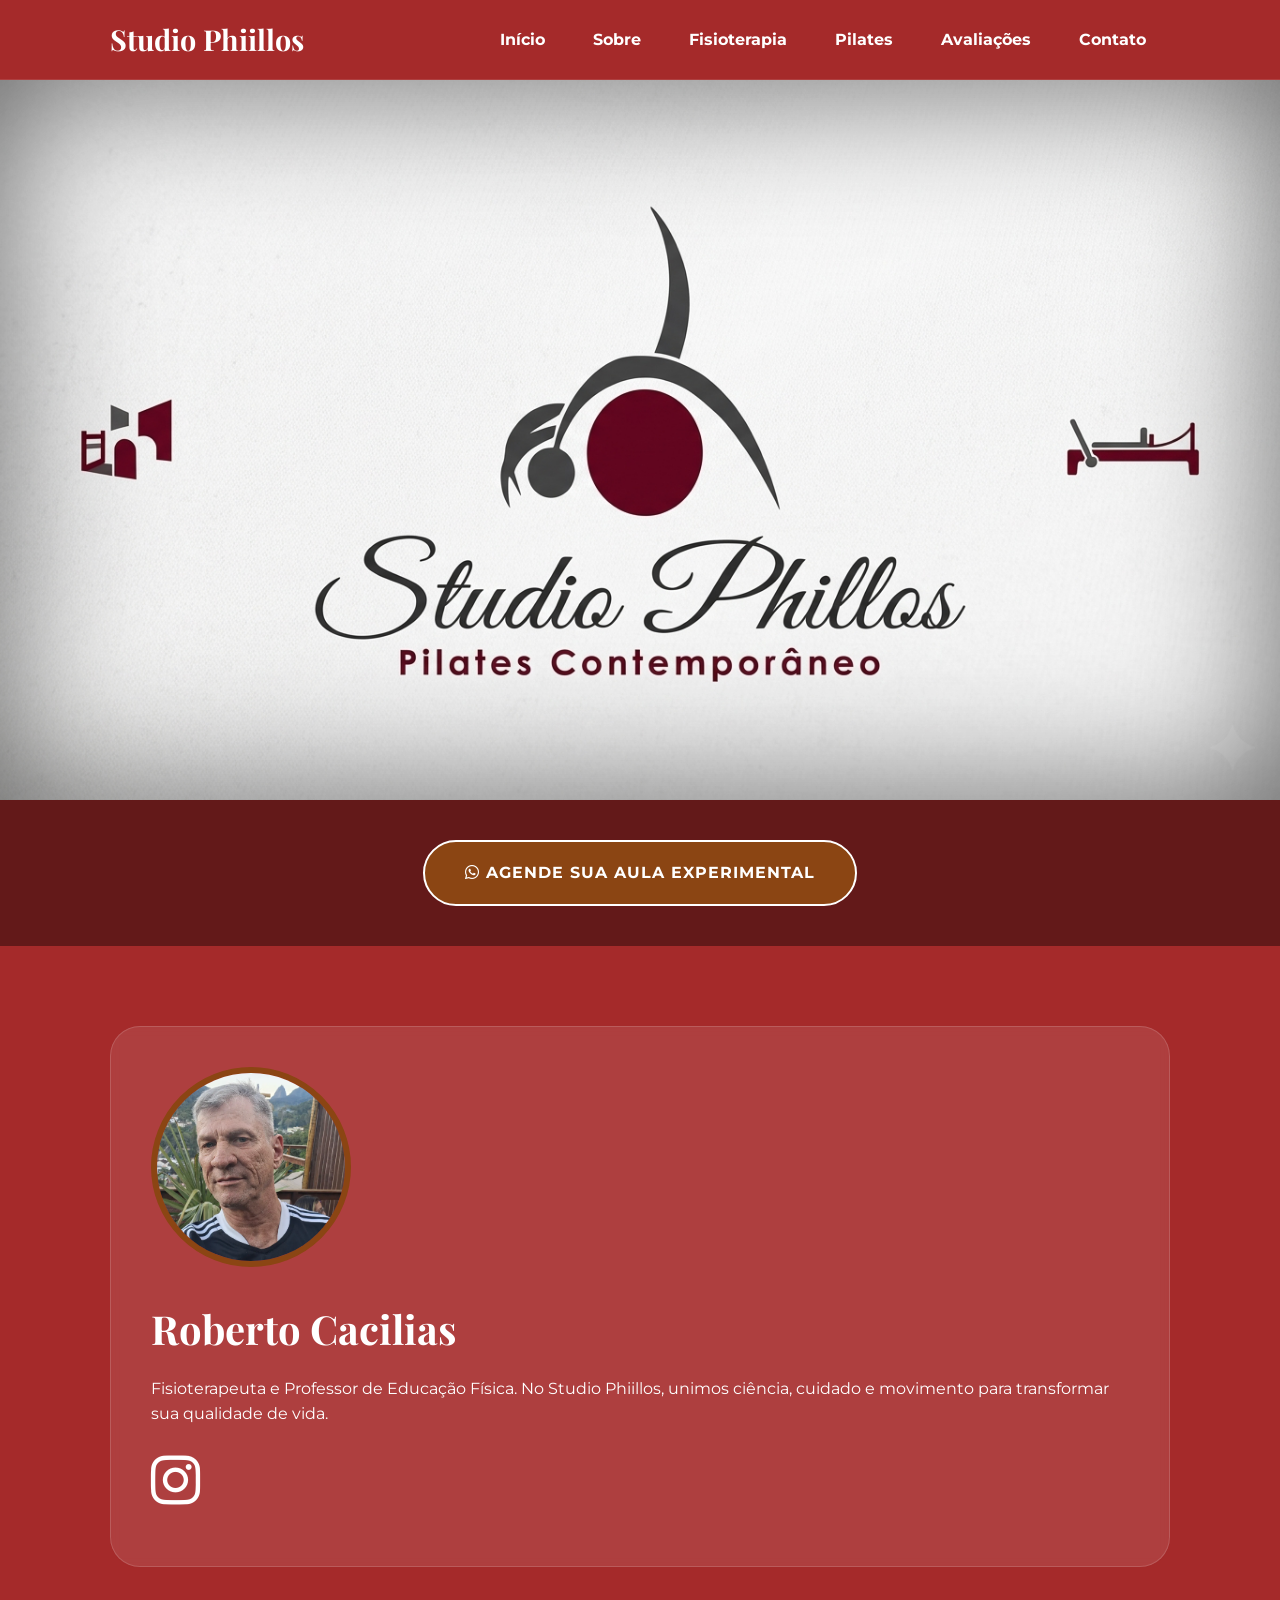
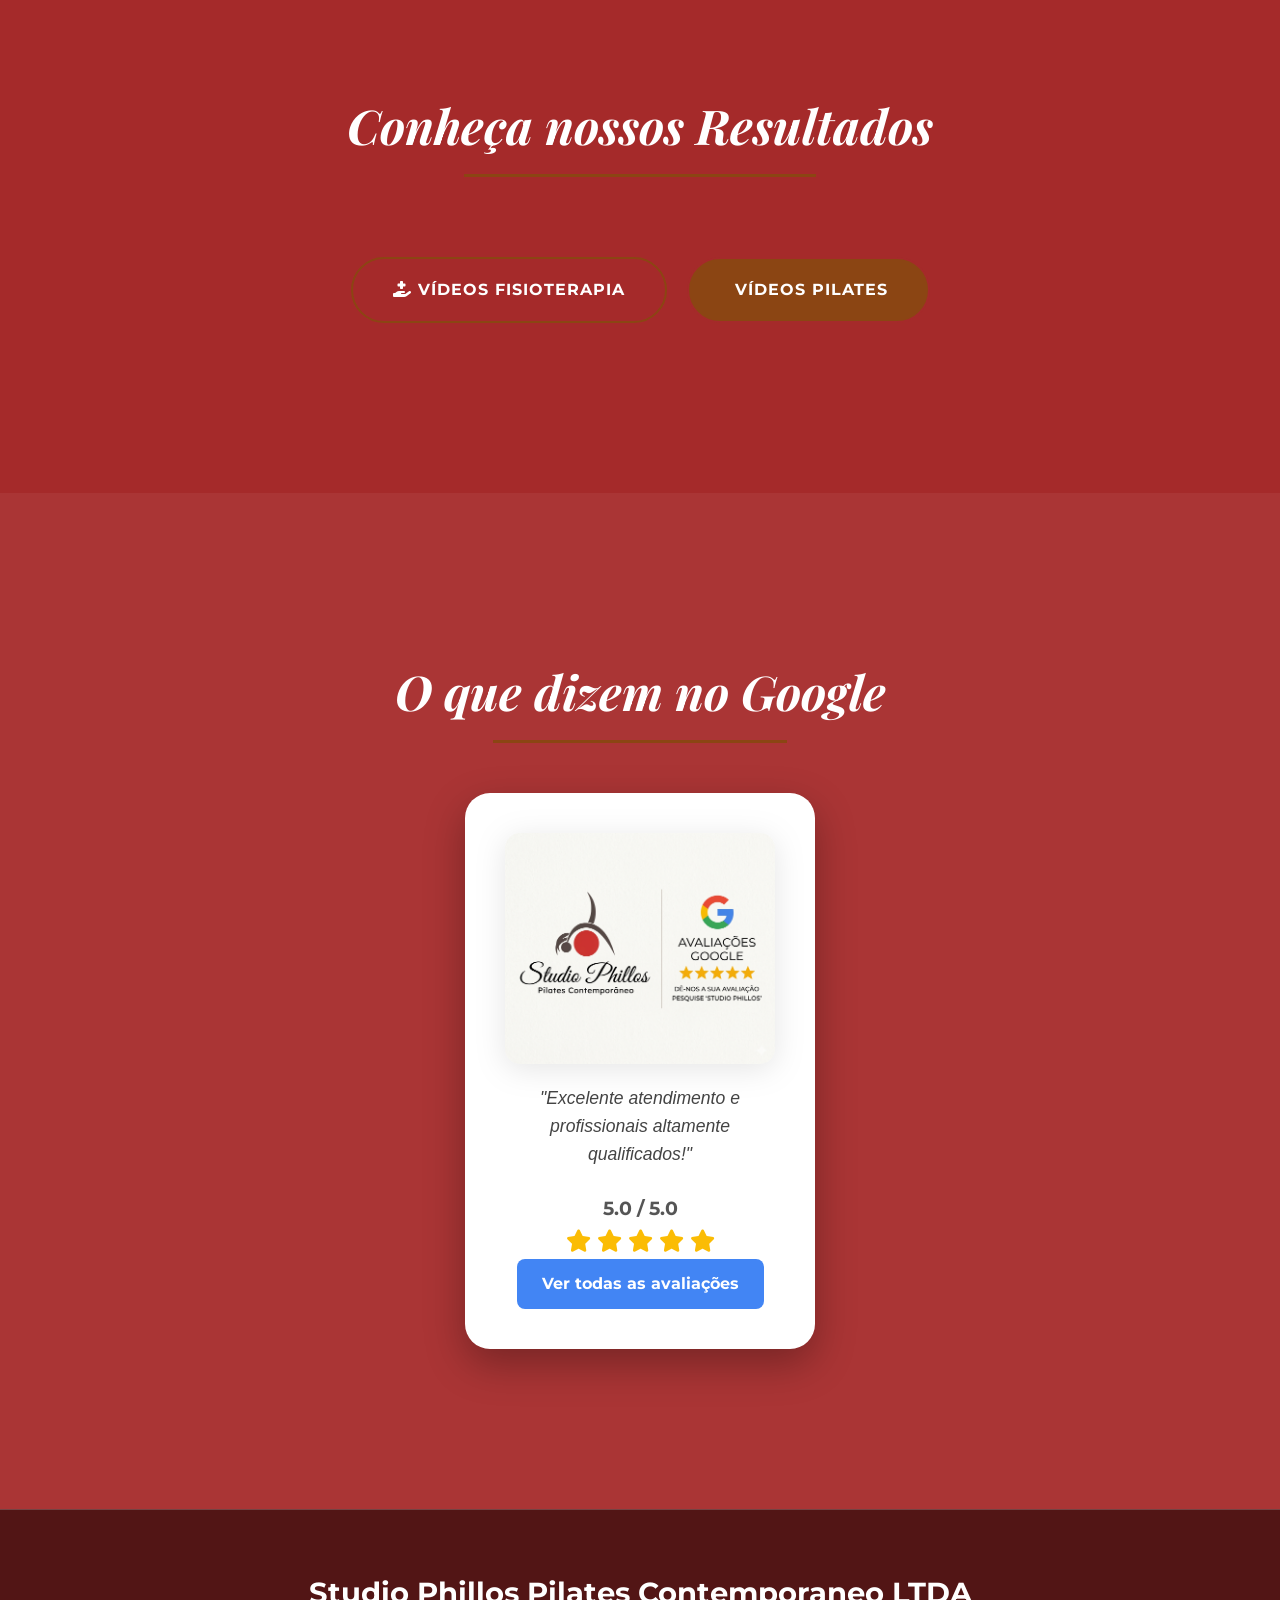
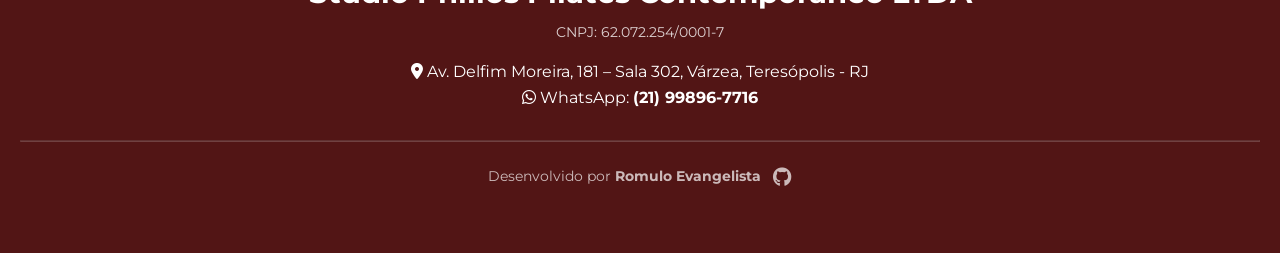
==== commit f4c9ab2c: "." ====
--- a/index.html
+++ b/index.html
@@ -91,11 +91,22 @@
                 <img src="img/avaliacao.png" alt="Avaliações Studio Phiillos" class="google-badge-img" style="max-width: 500px; width: 100%; margin-bottom: 20px;">
                 
                 <p class="google-text">"Excelente atendimento e profissionais altamente qualificados!"</p>
+                <div class="google-rating-box">
+        <p class="nota">5.0 / 5.0</p>
+        <div class="stars">
+            <i class="fas fa-star"></i>
+            <i class="fas fa-star"></i>
+            <i class="fas fa-star"></i>
+            <i class="fas fa-star"></i>
+            <i class="fas fa-star"></i>
+        </div>
+    </div>
                 
                 <a href="https://www.google.com/search?q=studio+philos+pilates+contempor%C3%A2neo+avalia%C3%A7%C3%B5es" target="_blank" class="btn-google">
                     Ver todas as avaliações
                 </a>
             </div>
+            
         </div>
     </section>
 
--- a/style.css
+++ b/style.css
@@ -228,7 +228,7 @@
 .google-card {
     background: white;
     color: #333;
-    max-width: 750px; /* Aumentado de 600px para 750px para dar respiro à imagem */
+    max-width: 350px; /* Aumentado de 600px para 750px para dar respiro à imagem */
     margin: 0 auto;
     padding: 40px;    /* Mais preenchimento para um visual premium */
     border-radius: 25px;
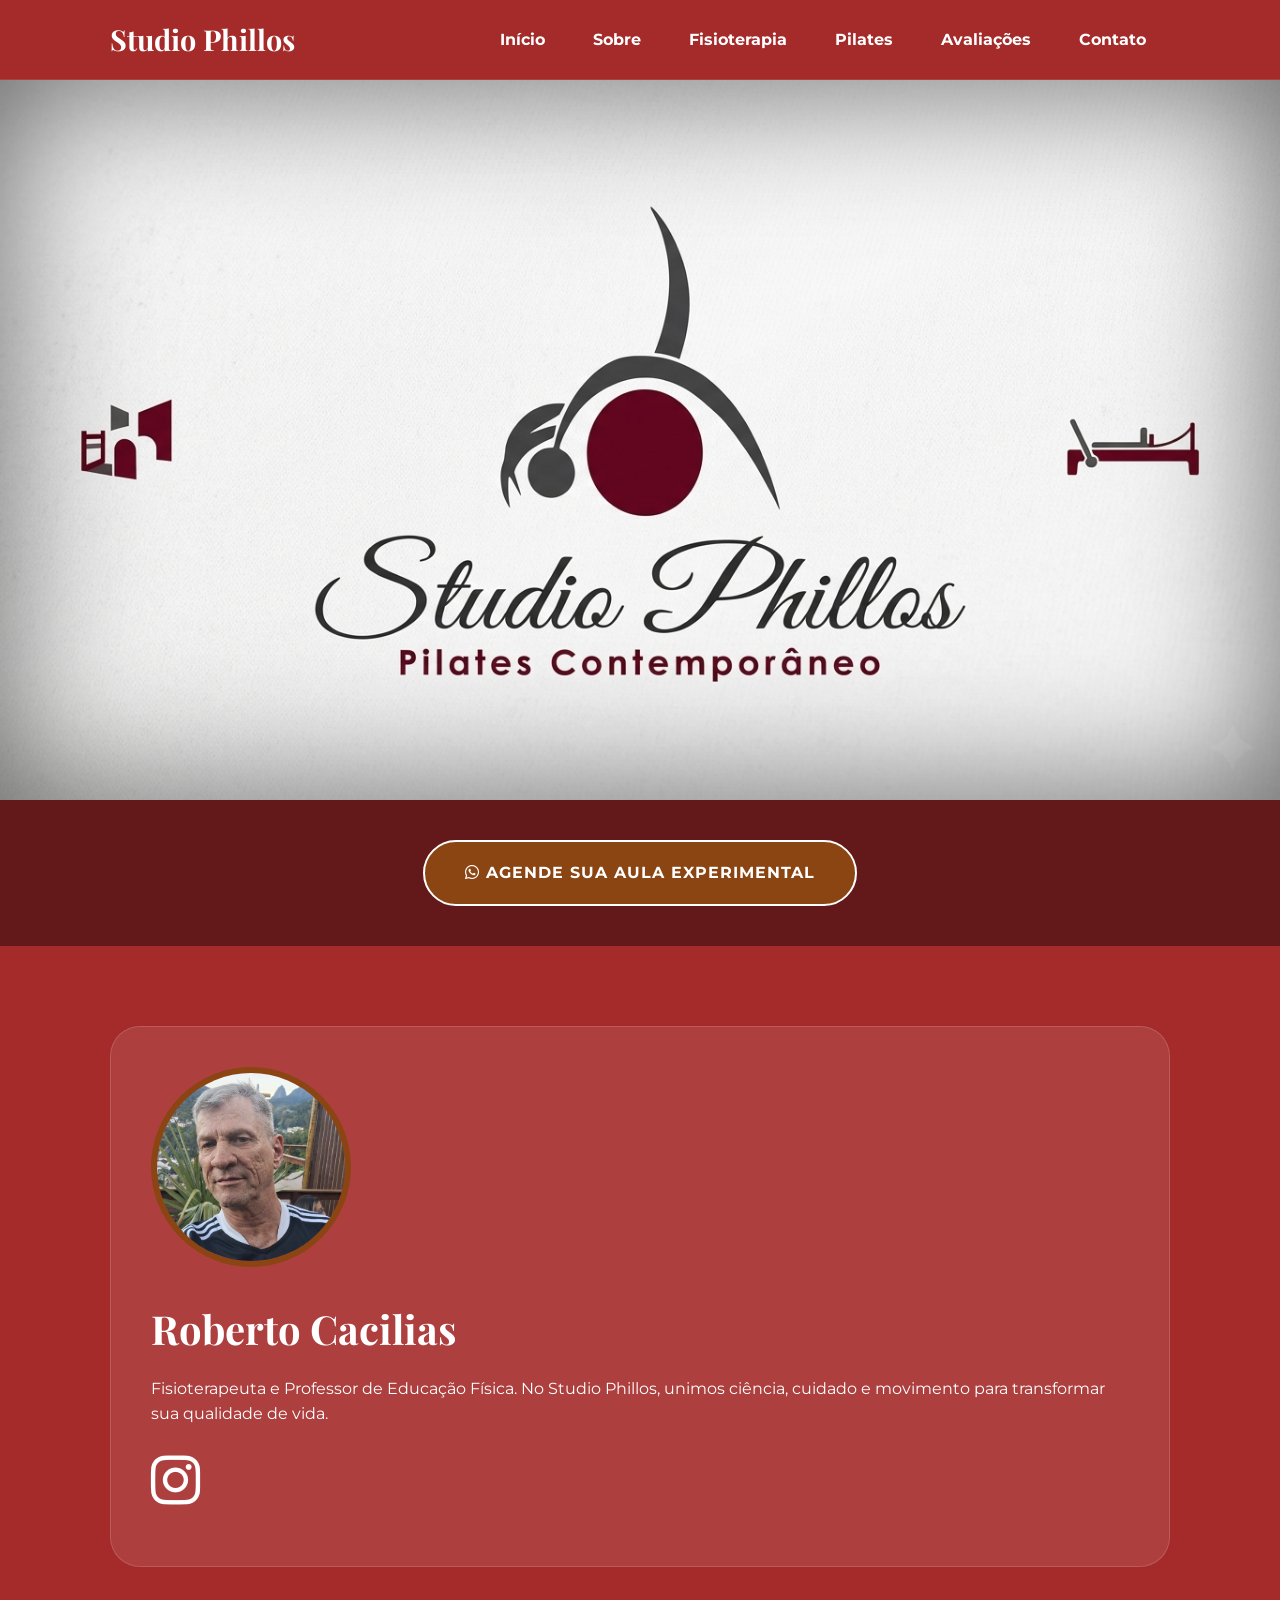
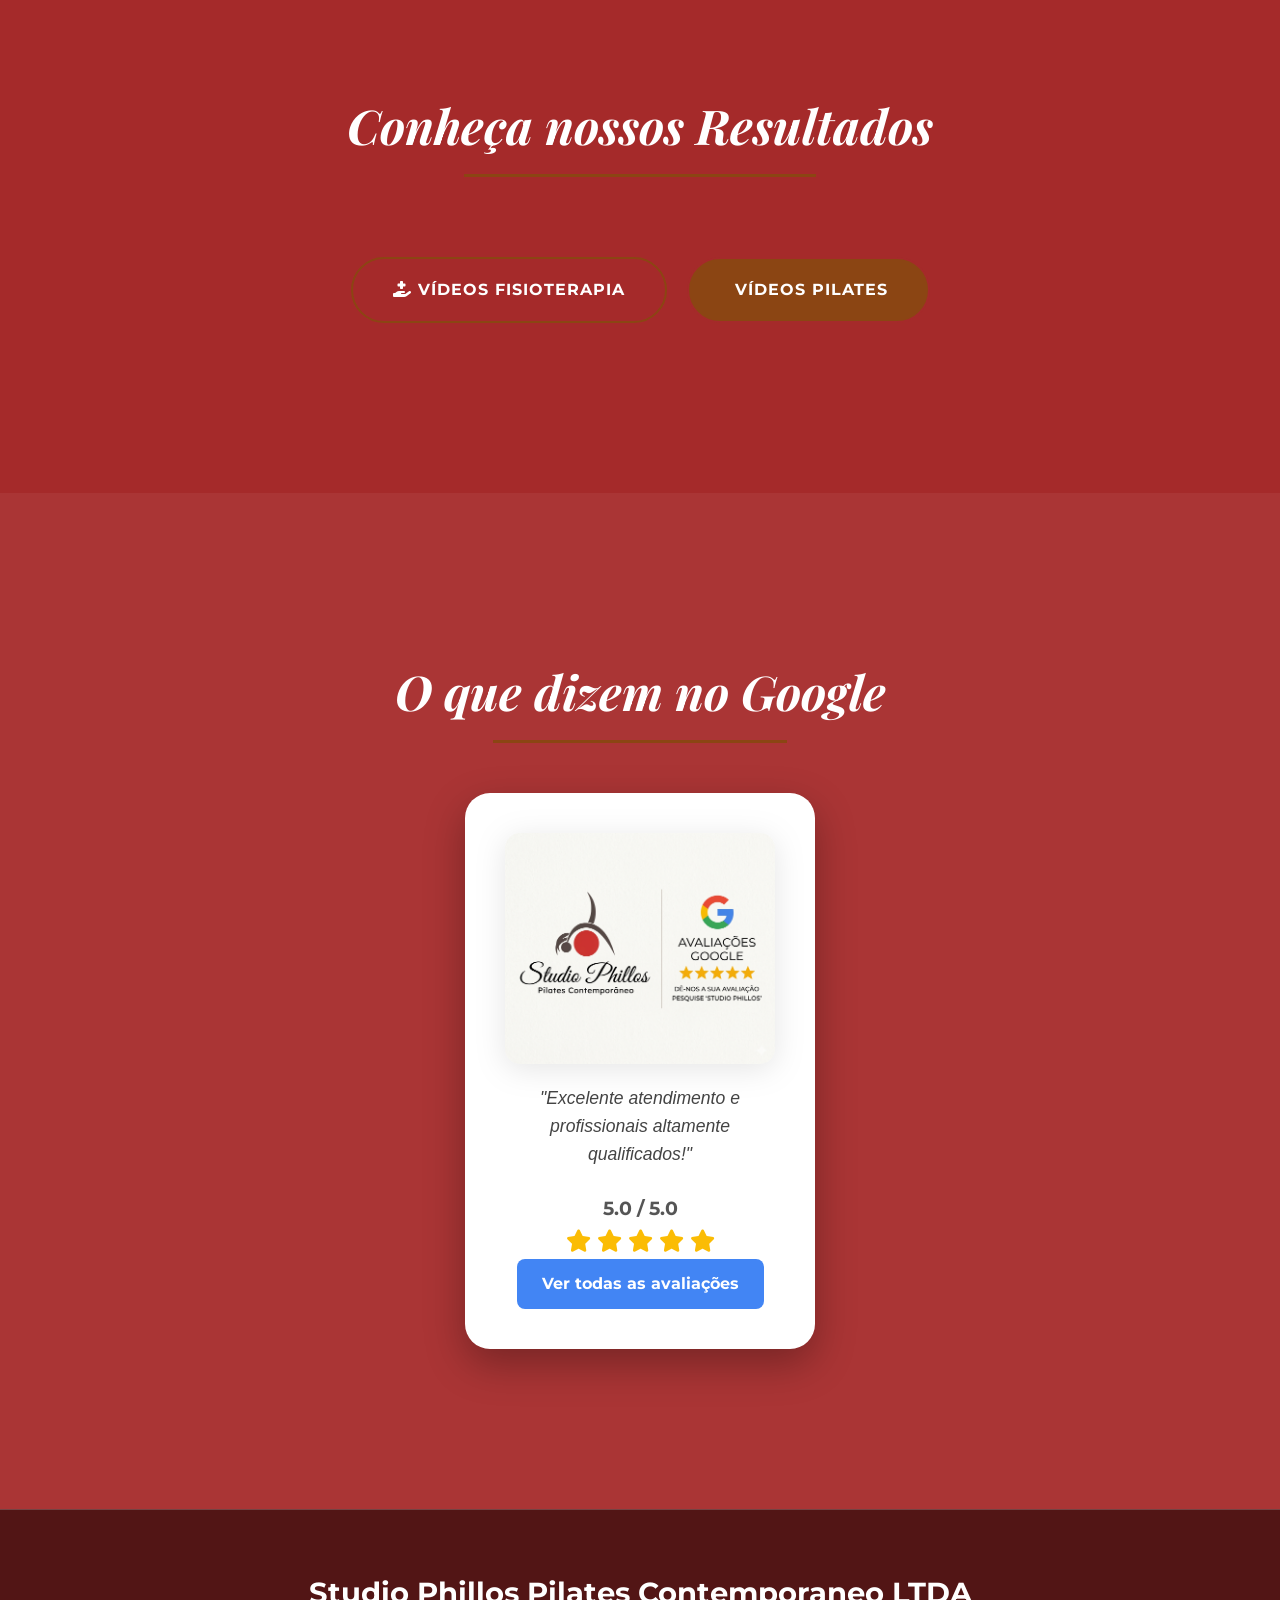
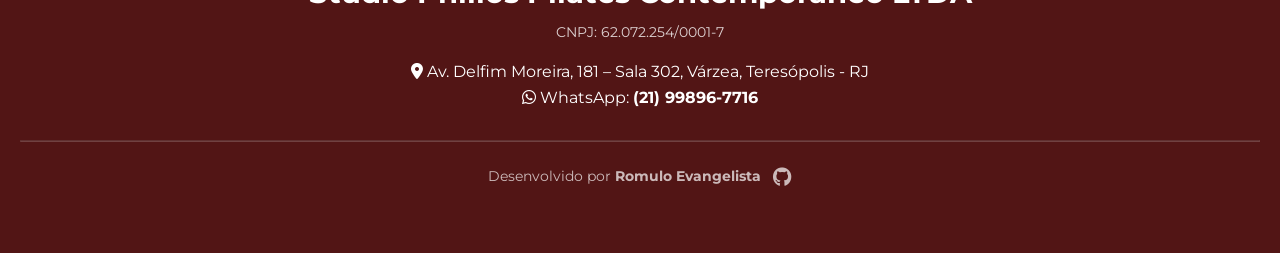
==== commit 9fcddf91: "." ====
--- a/index.html
+++ b/index.html
@@ -3,7 +3,7 @@
 <head>
     <meta charset="UTF-8">
     <meta name="viewport" content="width=device-width, initial-scale=1.0">
-    <title>Studio Phiillos | Pilates Contemporâneo</title>
+    <title>Studio Phillos | Pilates Contemporâneo</title>
     
     <!-- Fontes Elegantes -->
     <link href="https://fonts.googleapis.com/css2?family=Montserrat:wght@400;700&family=Playfair+Display:ital,wght@0,700;1,700&display=swap" rel="stylesheet">
@@ -19,7 +19,7 @@
     <!-- NAVBAR -->
     <nav class="navbar">
         <div class="nav-container">
-            <div class="logo">Studio Phiillos</div>
+            <div class="logo">Studio Phillos</div>
             
             <div class="menu-toggle" id="mobile-menu">
                 <span class="bar"></span>
@@ -44,7 +44,7 @@
 
     <!-- CHAMADA PARA AÇÃO -->
     <section class="cta-container">
-        <a href="https://wa.me/5521998967716?text=Olá%2C%20Roberto!%20Vi%20o%20site%20do%20Studio%20Phiillos%20e%20gostaria%20de%20agendar%20uma%20aula%20experimental%20de%20Pilates." 
+        <a href="https://wa.me/5521998967716?text=Olá%2C%20Roberto!%20Vi%20o%20site%20do%20Studio%20Phillos%20e%20gostaria%20de%20agendar%20uma%20aula%20experimental%20de%20Pilates." 
            target="_blank" 
            class="btn-whatsapp">
             <i class="fab fa-whatsapp"></i> Agende sua Aula Experimental
@@ -58,7 +58,7 @@
             <img src="img/roberto.png" class="instrutor-foto" alt="Roberto Cacilias">
             <div class="instrutor-texto">
                 <h2>Roberto Cacilias</h2>
-                <p>Fisioterapeuta e Professor de Educação Física. No Studio Phiillos, unimos ciência, cuidado e movimento para transformar sua qualidade de vida.</p>
+                <p>Fisioterapeuta e Professor de Educação Física. No Studio Phillos, unimos ciência, cuidado e movimento para transformar sua qualidade de vida.</p>
                 
                 <a href="https://www.instagram.com/studiophillos_pilates/" target="_blank" class="insta-btn" title="Siga-nos no Instagram">
                     <i class="fab fa-instagram"></i>
@@ -88,7 +88,7 @@
             
             <div class="google-card">
                 <!-- Imagem corrigida e ampliada conforme solicitado anteriormente -->
-                <img src="img/avaliacao.png" alt="Avaliações Studio Phiillos" class="google-badge-img" style="max-width: 500px; width: 100%; margin-bottom: 20px;">
+                <img src="img/avaliacao.png" alt="Avaliações Studio Phillos" class="google-badge-img" style="max-width: 500px; width: 100%; margin-bottom: 20px;">
                 
                 <p class="google-text">"Excelente atendimento e profissionais altamente qualificados!"</p>
                 <div class="google-rating-box">
@@ -119,7 +119,7 @@
         
         <p>
             <i class="fab fa-whatsapp"></i> WhatsApp: 
-            <a href="https://wa.me/5521998967716?text=Olá%2C%20Roberto!%20Gostaria%20de%20mais%20informações%20sobre%20as%20aulas%20no%20Studio%20Phiillos." 
+            <a href="https://wa.me/5521998967716?text=Olá%2C%20Roberto!%20Gostaria%20de%20mais%20informações%20sobre%20as%20aulas%20no%20Studio%20Phillos." 
                target="_blank" 
                style="color: white; text-decoration: none;">
                 <strong>(21) 99896-7716</strong>
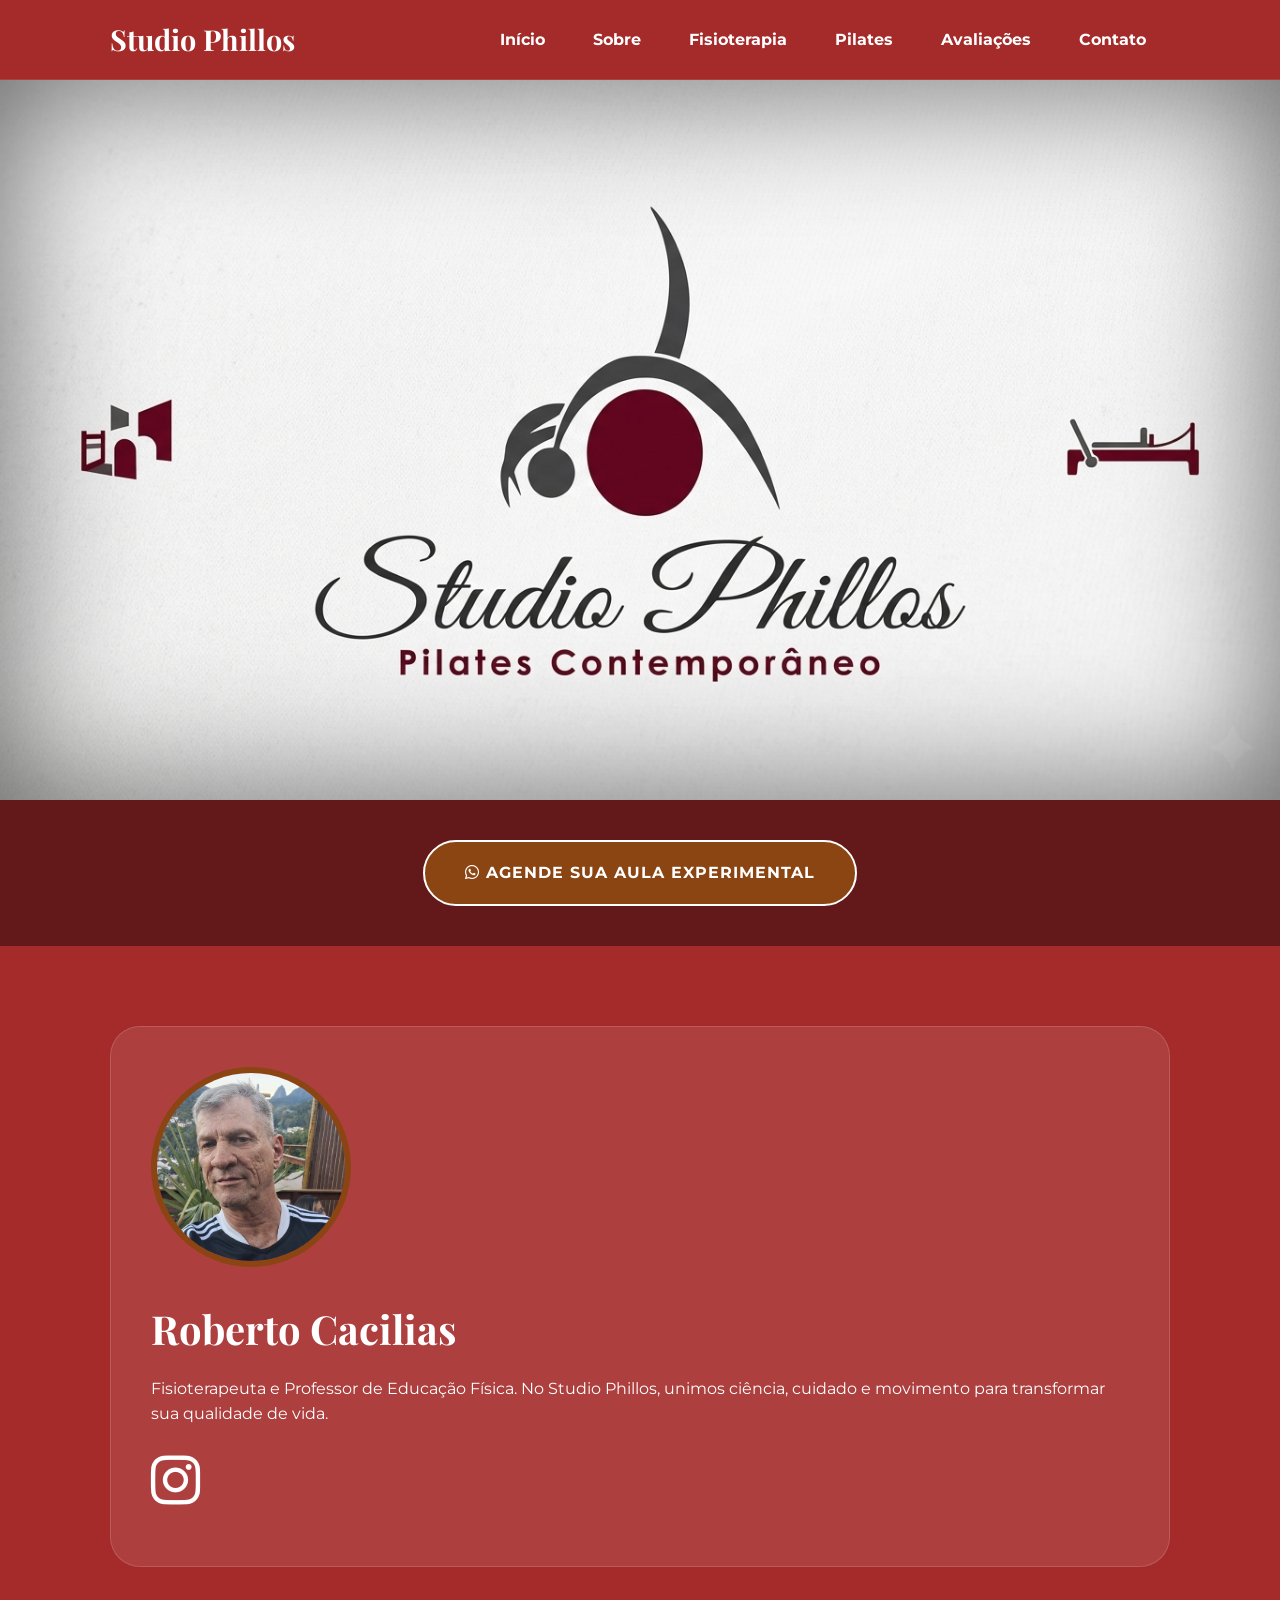
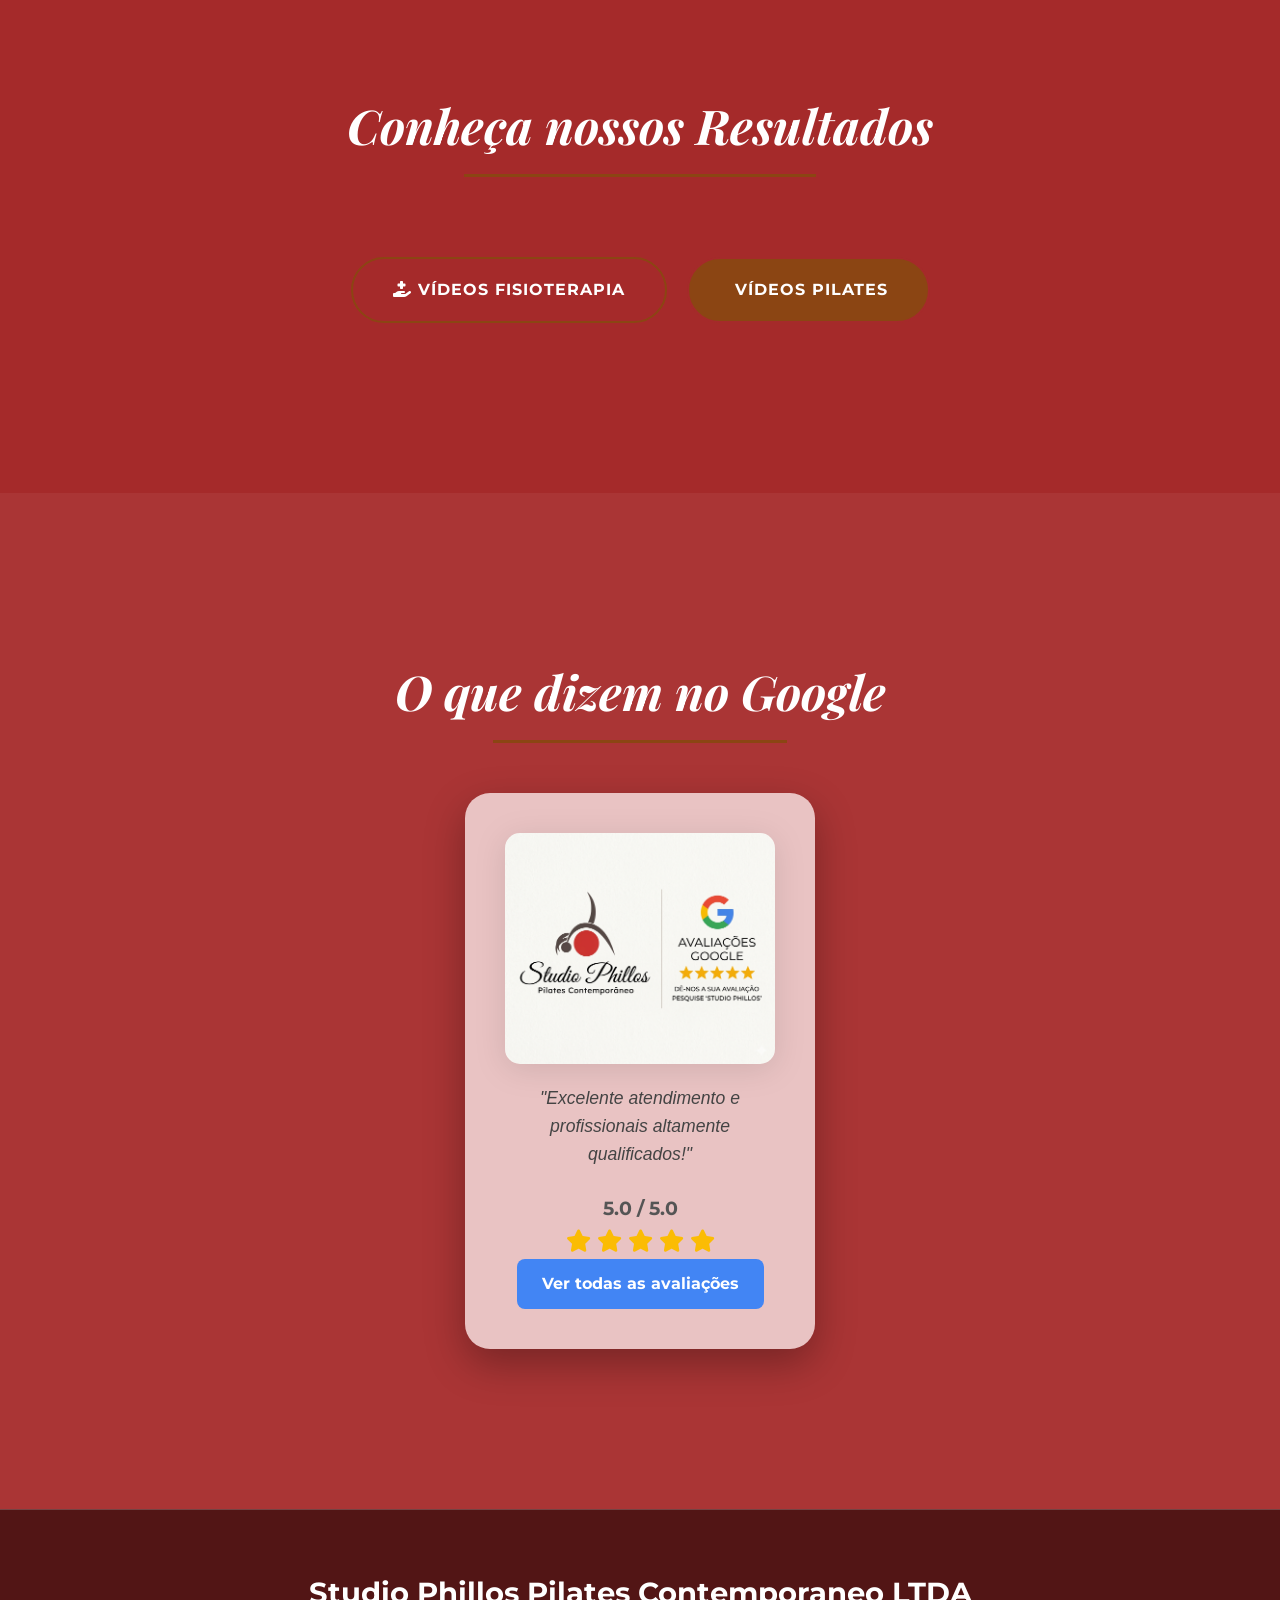
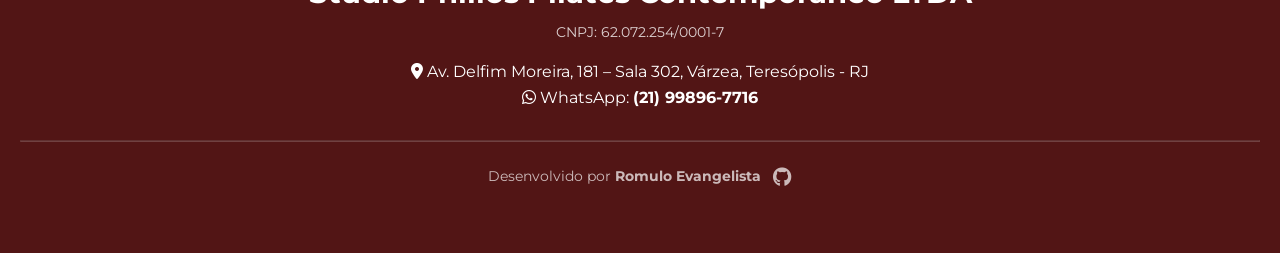
==== commit 83176fb9: "atualizações finais" ====
--- a/index.html
+++ b/index.html
@@ -1,6 +1,12 @@
 <!DOCTYPE html>
 <html lang="pt-br">
 <head>
+    <meta charset="UTF-8">
+    <title>Pilates | Studio Phiillos</title>
+    
+    <link rel="icon" type="image/png" href="../img/favicon.png">
+    
+    
     <meta charset="UTF-8">
     <meta name="viewport" content="width=device-width, initial-scale=1.0">
     <title>Studio Phillos | Pilates Contemporâneo</title>
--- a/style.css
+++ b/style.css
@@ -226,7 +226,7 @@
     transform: scale(1.02); /* Leve zoom ao passar o mouse */
 }
 .google-card {
-    background: white;
+    background: rgb(233, 195, 195);
     color: #333;
     max-width: 350px; /* Aumentado de 600px para 750px para dar respiro à imagem */
     margin: 0 auto;
@@ -265,7 +265,7 @@
 
 .btn-google {
     background-color: var(--azul-google);
-    color: white;
+    color: rgb(255, 255, 255);
     padding: 12px 25px;
     text-decoration: none;
     border-radius: 8px;
